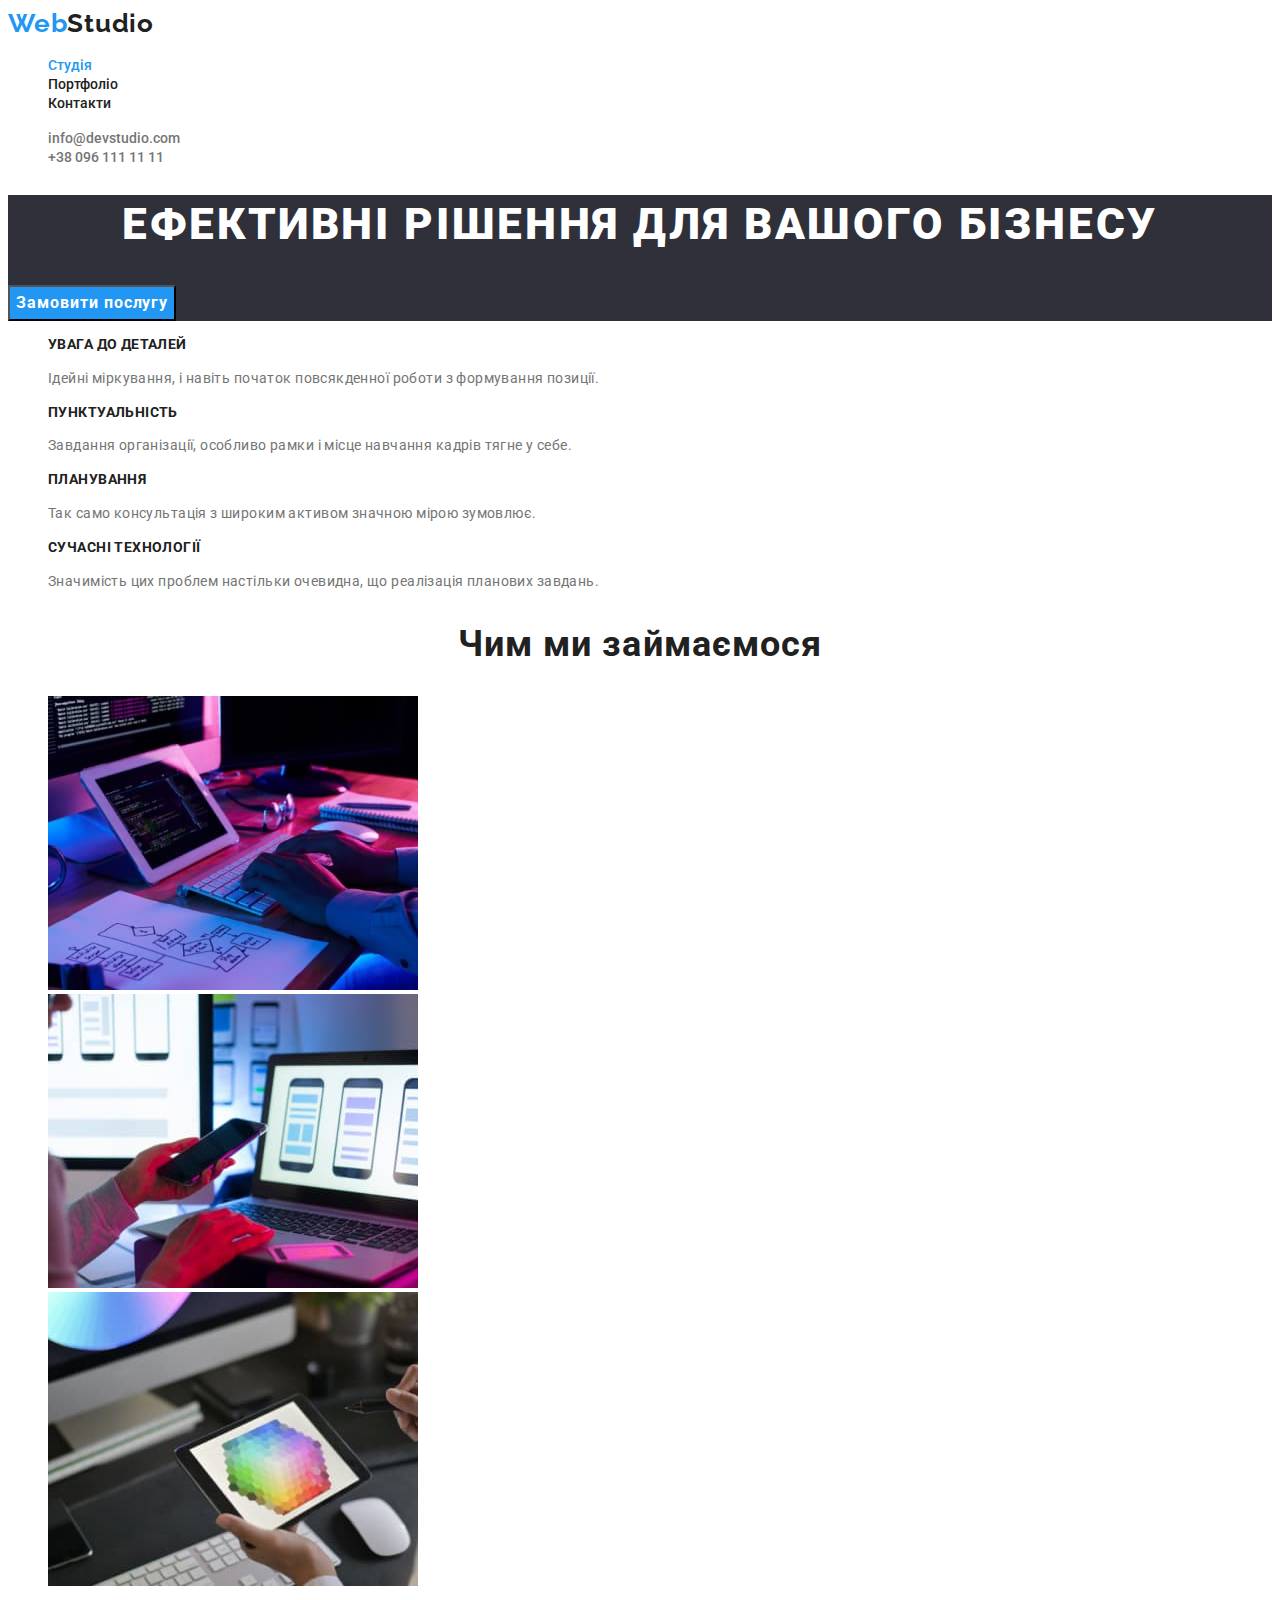
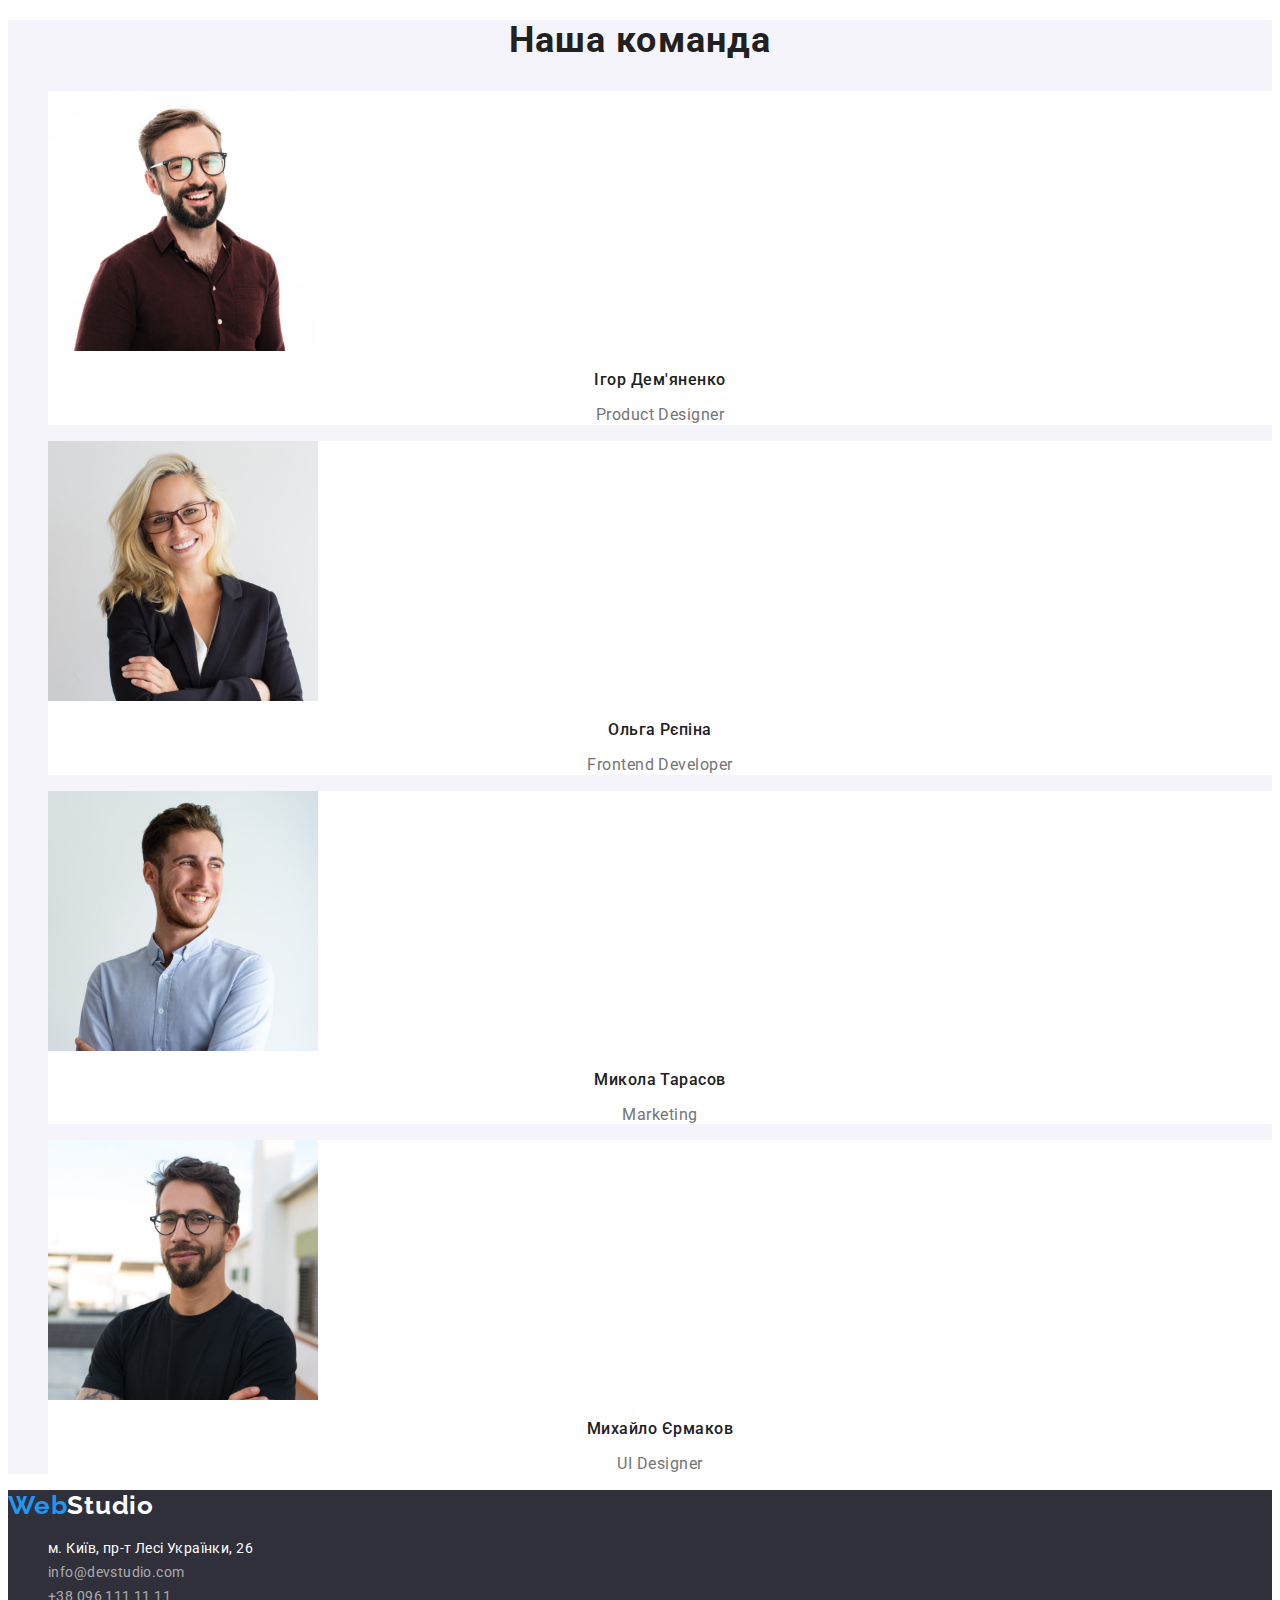
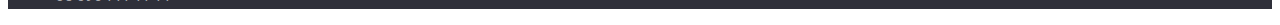
==== index.html @ 6902799e "add goit-markup-hw-03" ====
<!DOCTYPE html>
<html lang="uk">
<head>
    <meta charset="UTF-8">
    <meta http-equiv="X-UA-Compatible" content="IE=edge">
    <meta name="viewport" content="width=device-width, initial-scale=1.0">
    <title>Студія</title>
    <link rel="preconnect" href="https://fonts.googleapis.com">
    <link rel="preconnect" href="https://fonts.gstatic.com" crossorigin>
    <link href="https://fonts.googleapis.com/css2?family=Raleway:wght@700&family=Roboto:wght@400;500;700;900&display=swap" rel="stylesheet">
    <link rel="stylesheet" href="./css/styles.css">
</head>
<body>
    <header class="header">
        <nav class="header-navigation">
            <a class="header-logo" href="./index.html"><span class="part-logo">Web</span>Studio</a>
            <ul class="nav-list">
                <li class="nav-item"><a href="./index.html" class="nav-link current">Студія</a></li>
                <li class="nav-item"><a href="./portfolio.html" class="nav-link">Портфоліо</a></li>
                <li class="nav-item"><a href="#" class="nav-link">Контакти</a></li>
            </ul>
        </nav>
<!--contacts header-->
        <ul class="header-list">
            <li class="header-item"><a class="header-link" href="mailto:info@devstudio.com">info@devstudio.com</a></li>
            <li class="header-item"><a class="header-link" href="tel:+380961111111">+38 096 111 11 11</a></li>
        </ul>
    </header>
    <main>
<!--caption-->
        <section class="hero">
            <h1 class="hero-title">Ефективні рішення для вашого бізнесу</h1>
            <button type="button" class="hero-btn">Замовити послугу</button>
        </section>
<!--our features-->
        <section class="features">
            <h2 class="visually-hidden">Наші особливості</h2>
            <ul class="features-list">
                <li class="features-item">
                    <h3 class="features-subtitle">Увага до деталей</h3> 
                    <p class="features-text">Ідейні міркування, і навіть початок повсякденної роботи з формування позиції.</p>
                </li>
                <li class="features-item">
                    <h3 class="features-subtitle">Пунктуальність</h3> 
                    <p class="features-text">Завдання організації, особливо рамки і місце навчання кадрів тягне у себе.</p>
                </li>
                <li class="features-item">
                    <h3 class="features-subtitle">Планування</h3>
                    <p class="features-text">Так само консультація з широким активом значною мірою зумовлює.</p>
                </li>
                <li class="features-item">
                    <h3 class="features-subtitle">Сучасні технології</h3>
                    <p class="features-text">Значимість цих проблем настільки очевидна, що реалізація планових завдань.</p>
                </li>
            </ul>
        </section>
<!--our activities-->
        <section class="activities">
            <h2 class="activities-title">Чим ми займаємося</h2>
            <ul class="activities-list">
                <li class="activities-item"><img src="./image/programer.jpg" alt="Програміст набирає код" width="370"></li>
                <li class="activities-item"><img src="./image/designer.jpg" alt="Дизайнер працює за ноутбуком" width="370"></li>
                <li class="activities-item"><img src="./image/artist.jpg" alt="Креативний художник обирає колір" width="370"></li>
            </ul>
        </section>
<!--our team-->
        <section class="team">
            <h2 class="team-title">Наша команда</h2>
            <ul class="team-list">
                <li class="team-item">
                    <img src="./image/igor.jpg" alt="Чоловік у сорочці та окулярах" width="270">
                    <h3 class="team-name">Ігор Дем'яненко</h3>
                    <p class="team-position">Product Designer</p>
                </li>
                <li class="team-item">
                    <img src="./image/olga.jpg" alt="Жінка в окулярах" width="270">
                    <h3 class="team-name">Ольга Рєпіна</h3>
                    <p class="team-position">Frontend Developer</p>
                </li>
                <li class="team-item">
                    <img src="./image/nick.jpg" alt="Чоловік у світлій сорочці" width="270">
                    <h3 class="team-name">Микола Тарасов</h3>
                    <p class="team-position">Marketing</p>
                </li>
                <li class="team-item">
                    <img src="./image/michael.jpg" alt="Чоловік у футболці та окулярах" width="270">
                    <h3 class="team-name">Михайло Єрмаков</h3>
                    <p class="team-position">UI Designer</p>
                </li>
            </ul>
        </section>
    </main>
<!--contacts footer-->
    <footer class="footer">
        <a class="footer-logo" href="./index.html"><span class="footer-part-logo">Web</span>Studio</a>
        <address class="footer-address">
            <ul class="footer-list">
                <li class="footer-item"><a class="address-name" href="https://goo.gl/maps/CPtrU1FHBa2aNyZL9" 
                    target="_blank" rel="noopener noreferrer nofollow">м. Київ, пр-т Лесі Українки, 26</a></li>
                <li class="footer-item"><a class="footer-link" href="mailto:info@devstudio.com">info@devstudio.com</a></li>
                <li class="footer-item"><a class="footer-link" href="tel:+380961111111">+38 096 111 11 11</a></li>
            </ul>
        </address>
    </footer>
</body>
</html>
---- css/styles.css ----
:root {
    --primary-text-color: #212121;
    --secondary-text-color: #757575;
    --transparent-text-color: rgba(255, 255, 255, 0.6);

    --white-color: #FFFFFF;
    --blue-color: #2196F3;

    --secondary-background-color:  #2F303A;
    --section-background-color: #F5F4FA;
    --accent-btn-background-color: #188CE8;
}




/*------------BODY------------*/
body {
    font-family: "Roboto", sans-serif;
    color: var(--primary-text-color);
    background-color: var(--white-color);


}

/*---------------------СТУДІЯ-------------------*/

/*------------HEADER------------*/
.nav-list .nav-link.current {
    color: var(--blue-color);
    }

.header-logo {
    font-family: "Raleway", sans-serif;
    font-weight: 700;
    font-size: 26px;
    line-height: 1.19; 
    text-decoration: none;
    letter-spacing: 0.03em;
    color: var(--primary-text-color);
}

.part-logo {
    color: var(--blue-color);
}

.nav-link:hover,
.nav-link:focus {
    color: var(--blue-color);
}

.nav-list {
    list-style-type: none;
}

.nav-link {
    text-decoration: none;
    font-weight: 500;
    font-size: 14px;
    line-height: 1.14;
    color:    var(--primary-text-color);
}

.header-item {
    list-style-type: none;
}

.header-link {
    text-decoration: none;
    font-weight: 500;
    font-size: 14px;
    line-height: 1.14;   
    color: var(--secondary-text-color);
}

.header-link:hover,
.header-link:focus {
    color: var(--blue-color);
}

/*------------HERO------------*/
.hero {
    background-color: var(--secondary-background-color);
}

.hero-title {
    font-weight: 900;
    font-size: 44px;
    line-height: 1.36;
    text-align: center;
    letter-spacing: 0.06em;
    text-transform: uppercase;
    color: var(--white-color);
}

.hero-btn:hover,
.hero-btn:focus {
    background-color: var(--accent-btn-background-color);
    cursor: pointer;
}

.hero-btn {
    font-family: inherit;
    font-weight: 700;
    font-size: 16px;
    line-height: 1.87;
    letter-spacing: 0.06em;
    color: var(--white-color);
    background-color: var(--blue-color);
}

/*------------------ПРИХОВАНИЙ ЗАГОЛОВОК------------*/
.visually-hidden {
    position: absolute;
    white-space: nowrap;
    width: 1px;
    height: 1px;
    overflow: hidden;
    border: 0;
    padding: 0;
    clip: rect(0 0 0 0);
    clip-path: inset(50%);
    margin: -1px;
}

/*------------OUR FEATURES------------*/
.features-item {
    list-style-type: none;
}

.features-subtitle {
    font-size: 14px;
    line-height: 1.14;
    letter-spacing: 0.03em;
    text-transform: uppercase;
}

.features-text {
    font-size: 14px;
    line-height: 1.71;
    letter-spacing: 0.03em;
    color: var(--secondary-text-color);
}

/*------------OUR ACTIVITIES-----------*/
.activities-title {   
    font-size: 36px;
    line-height: 1.16;
    text-align: center;
    letter-spacing: 0.03em;
}

.activities-item {
    list-style-type: none; 
}

/*------------OUR TEAM-----------*/
.team {
    background-color: var(--section-background-color);;
}

.team-title {
    font-size: 36px;
    line-height: 1.16;
    text-align: center;
    letter-spacing: 0.03em;
}

.team-item {
    list-style-type: none;
    background-color: var(--white-color);
}

.team-name {
    font-weight: 500;
    font-size: 16px;
    line-height: 1.18;
    text-align: center;
    letter-spacing: 0.03em;
}

.team-position {
    font-size: 16px;
    line-height: 1.18;
    color: var(--secondary-text-color);
    text-align: center;
    letter-spacing: 0.03em;
}

/*------------FOOTER-----------*/
.footer {
    background-color: var(--secondary-background-color);
}

.footer-logo {
    font-family: "Raleway", sans-serif;
    font-weight: 700;
    font-size: 26px;
    line-height: 1.19; 
    text-decoration: none;
    letter-spacing: 0.03em;
    color: var(--white-color);
}

.footer-part-logo {
    color: var(--blue-color);
}

.address-name:hover,                                         
.address-name:focus {
    color: var(--blue-color);
}

.address-name {
    text-decoration: none;
    font-style: normal;
    font-size: 14px;
    line-height: 1.71;
    letter-spacing: 0.03em;
    color: var(--white-color);
}

.footer-list {
    list-style-type: none;
    
}

.footer-link {
    text-decoration: none;
    font-style: normal;
    font-size: 14px;
    line-height: 1.71;
    letter-spacing: 0.03em;
    color: var(--transparent-text-color);
}

.footer-link:hover,
.footer-link:focus {
    color: var(--blue-color);
}

/*---------------------ПОРТФОЛІО-------------------*/

/*----------main-------------*/
.list-btn {
    list-style-type: none;
}

.btn-filter:hover,
.btn-filter:focus {
    background-color: var(--blue-color);
    color: var(--white-color);
    cursor: pointer;
}

.list-btn .btn-filter.current {
    background-color: var(--blue-color);
}

.btn-filter {
    font-family: inherit;
    font-weight: 500;
    font-size: 16px;
    line-height: 1.62;
    text-align: center;
    letter-spacing: 0.03em;
    background-color: var(--section-background-color);
}

.list-projects {
    list-style-type: none;
}

.link-projects {
    text-decoration: none;
}

.subtitle-projects {
    font-size: 18px;
    line-height: 2;
    letter-spacing: 0.06em;
    color: var(--primary-text-color);
}

.text-projects {
    font-size: 16px;
    line-height: 1.88;
    letter-spacing: 0.03em;
    color: var(--secondary-text-color);
}
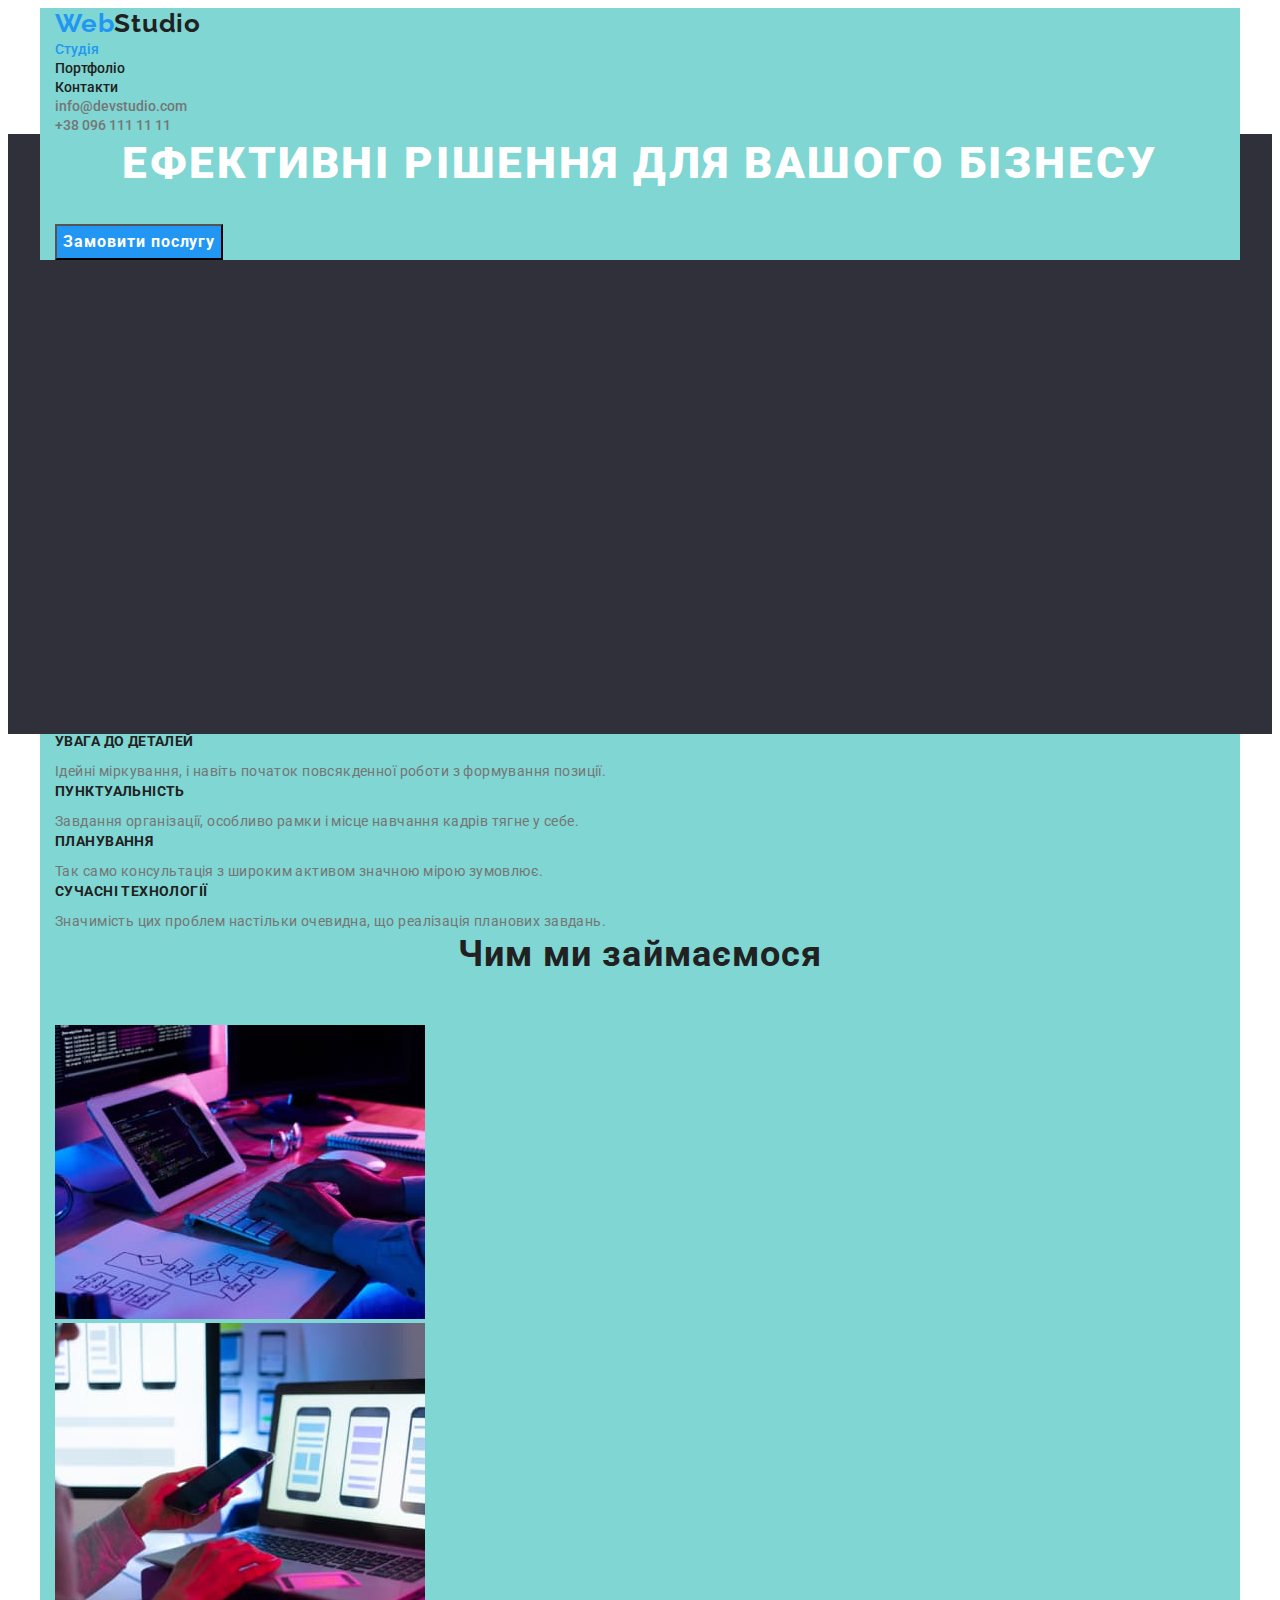
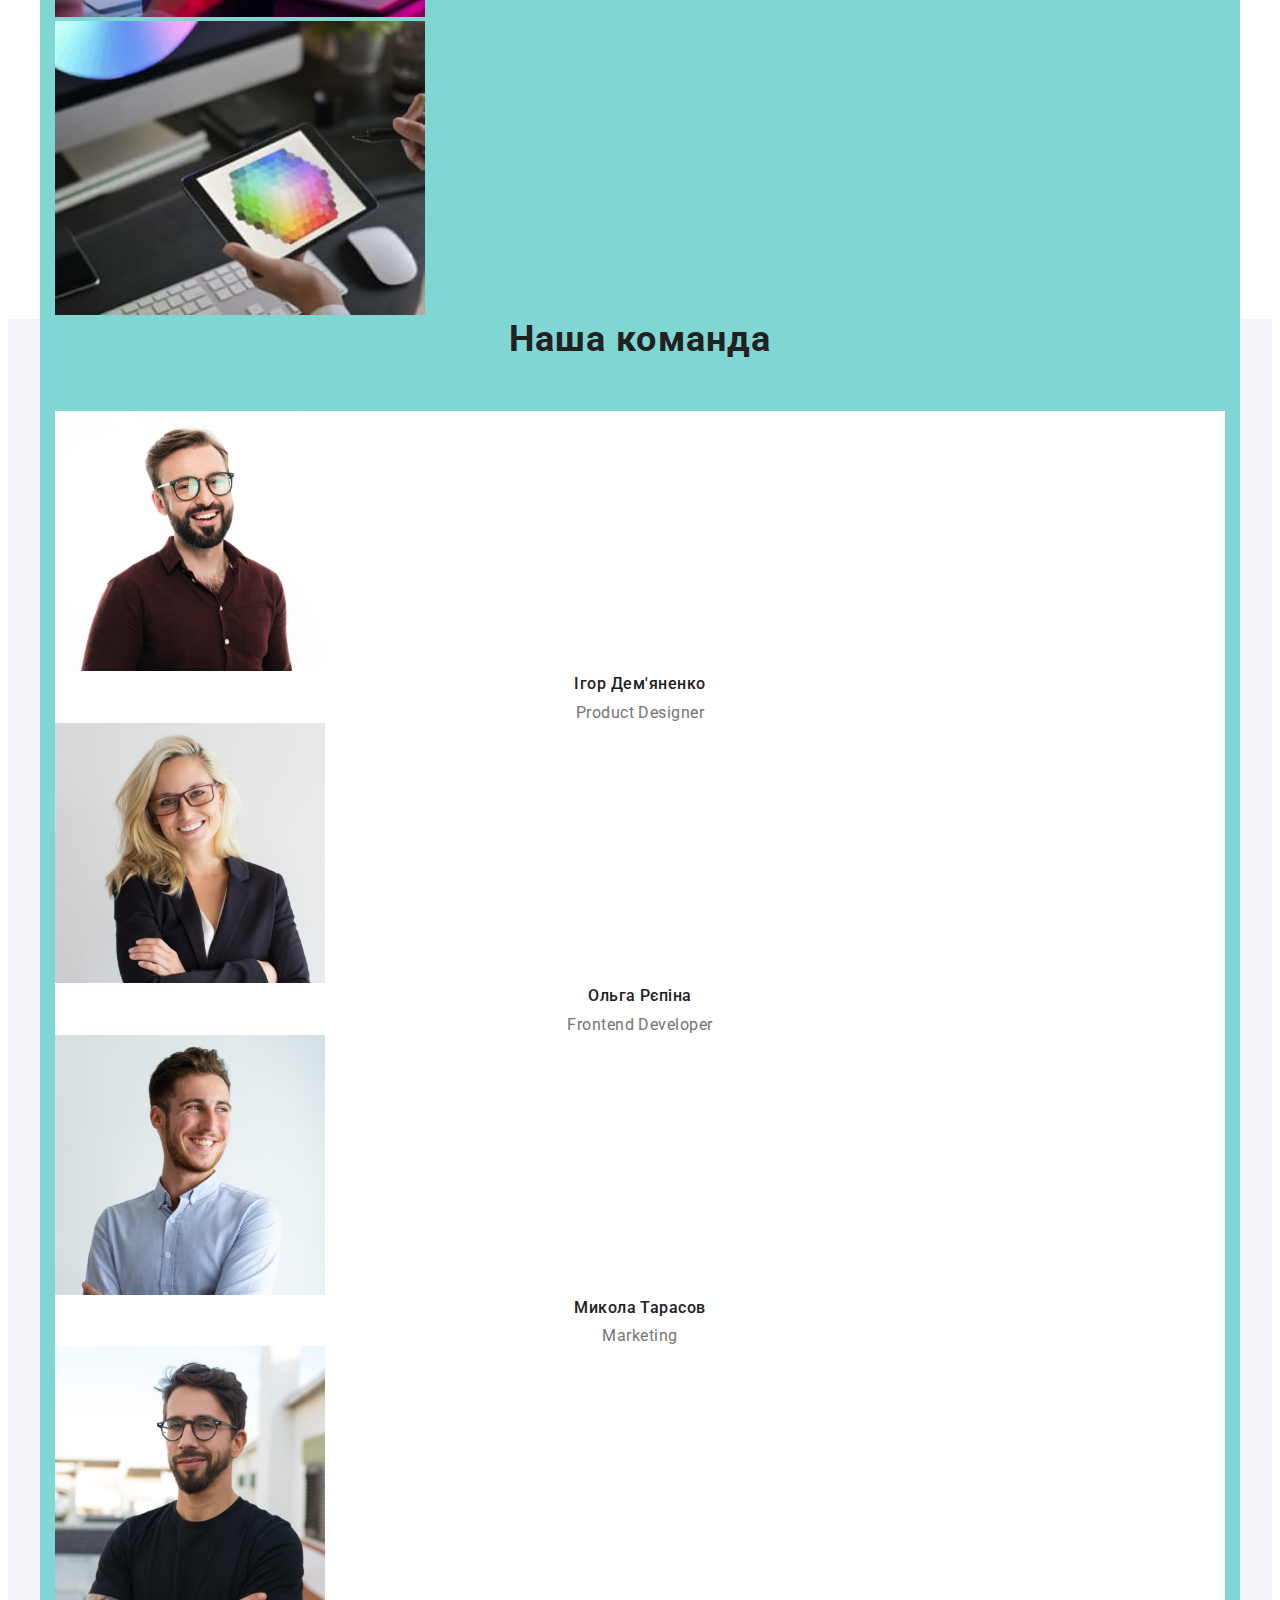
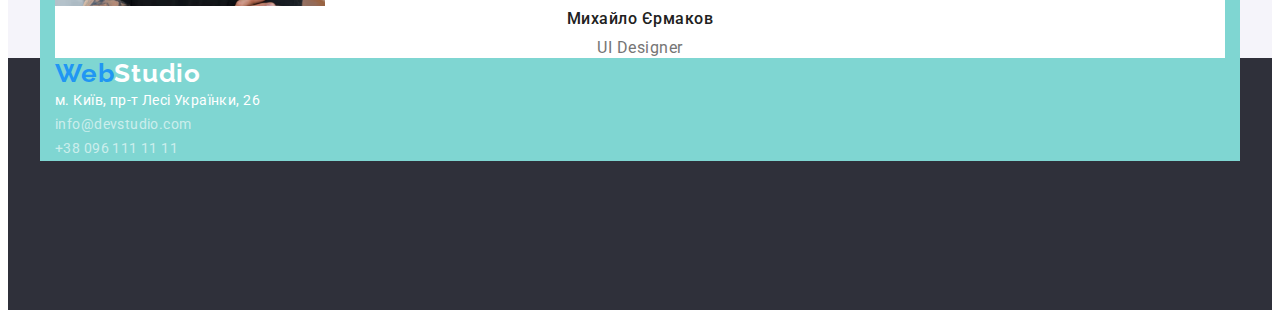
==== commit 197517c1: "add margin" ====
--- a/index.html
+++ b/index.html
@@ -1,106 +1,200 @@
 <!DOCTYPE html>
 <html lang="uk">
-<head>
-    <meta charset="UTF-8">
-    <meta http-equiv="X-UA-Compatible" content="IE=edge">
-    <meta name="viewport" content="width=device-width, initial-scale=1.0">
+  <head>
+    <meta charset="UTF-8" />
+    <meta http-equiv="X-UA-Compatible" content="IE=edge" />
+    <meta name="viewport" content="width=device-width, initial-scale=1.0" />
     <title>Студія</title>
-    <link rel="preconnect" href="https://fonts.googleapis.com">
-    <link rel="preconnect" href="https://fonts.gstatic.com" crossorigin>
-    <link href="https://fonts.googleapis.com/css2?family=Raleway:wght@700&family=Roboto:wght@400;500;700;900&display=swap" rel="stylesheet">
-    <link rel="stylesheet" href="./css/styles.css">
-</head>
-<body>
+    <link rel="preconnect" href="https://fonts.googleapis.com" />
+    <link rel="preconnect" href="https://fonts.gstatic.com" crossorigin />
+    <link
+      href="https://fonts.googleapis.com/css2?family=Raleway:wght@700&family=Roboto:wght@400;500;700;900&display=swap"
+      rel="stylesheet"
+    />
+    <link
+      rel="stylesheet"
+      href="https://cdnjs.cloudflare.com/ajax/libs/modern-normalize/1.1.0/modern-normalize.min.css"
+      integrity="sha512-wpPYUAdjBVSE4KJnH1VR1HeZfpl1ub8YT/NKx4PuQ5NmX2tKuGu6U/JRp5y+Y8XG2tV+wKQpNHVUX03MfMFn9Q=="
+      crossorigin="anonymous"
+      referrerpolicy="no-referrer"
+    />
+    <link rel="stylesheet" href="./css/styles.css" />
+  </head>
+  <body>
     <header class="header">
+      <div class="container">
         <nav class="header-navigation">
-            <a class="header-logo" href="./index.html"><span class="part-logo">Web</span>Studio</a>
-            <ul class="nav-list">
-                <li class="nav-item"><a href="./index.html" class="nav-link current">Студія</a></li>
-                <li class="nav-item"><a href="./portfolio.html" class="nav-link">Портфоліо</a></li>
-                <li class="nav-item"><a href="#" class="nav-link">Контакти</a></li>
-            </ul>
+          <a class="header-logo" href="./index.html"
+            ><span class="part-logo">Web</span>Studio</a
+          >
+          <ul class="nav-list list">
+            <li class="nav-item">
+              <a href="./index.html" class="nav-link current">Студія</a>
+            </li>
+            <li class="nav-item">
+              <a href="./portfolio.html" class="nav-link">Портфоліо</a>
+            </li>
+            <li class="nav-item"><a href="#" class="nav-link">Контакти</a></li>
+          </ul>
         </nav>
-<!--contacts header-->
-        <ul class="header-list">
-            <li class="header-item"><a class="header-link" href="mailto:info@devstudio.com">info@devstudio.com</a></li>
-            <li class="header-item"><a class="header-link" href="tel:+380961111111">+38 096 111 11 11</a></li>
+        <!--contacts header-->
+        <ul class="header-list list">
+          <li class="header-item">
+            <a class="header-link" href="mailto:info@devstudio.com"
+              >info@devstudio.com</a
+            >
+          </li>
+          <li class="header-item">
+            <a class="header-link" href="tel:+380961111111"
+              >+38 096 111 11 11</a
+            >
+          </li>
         </ul>
+      </div>
     </header>
     <main>
-<!--caption-->
-        <section class="hero">
-            <h1 class="hero-title">Ефективні рішення для вашого бізнесу</h1>
-            <button type="button" class="hero-btn">Замовити послугу</button>
-        </section>
-<!--our features-->
-        <section class="features">
-            <h2 class="visually-hidden">Наші особливості</h2>
-            <ul class="features-list">
-                <li class="features-item">
-                    <h3 class="features-subtitle">Увага до деталей</h3> 
-                    <p class="features-text">Ідейні міркування, і навіть початок повсякденної роботи з формування позиції.</p>
-                </li>
-                <li class="features-item">
-                    <h3 class="features-subtitle">Пунктуальність</h3> 
-                    <p class="features-text">Завдання організації, особливо рамки і місце навчання кадрів тягне у себе.</p>
-                </li>
-                <li class="features-item">
-                    <h3 class="features-subtitle">Планування</h3>
-                    <p class="features-text">Так само консультація з широким активом значною мірою зумовлює.</p>
-                </li>
-                <li class="features-item">
-                    <h3 class="features-subtitle">Сучасні технології</h3>
-                    <p class="features-text">Значимість цих проблем настільки очевидна, що реалізація планових завдань.</p>
-                </li>
-            </ul>
-        </section>
-<!--our activities-->
-        <section class="activities">
-            <h2 class="activities-title">Чим ми займаємося</h2>
-            <ul class="activities-list">
-                <li class="activities-item"><img src="./image/programer.jpg" alt="Програміст набирає код" width="370"></li>
-                <li class="activities-item"><img src="./image/designer.jpg" alt="Дизайнер працює за ноутбуком" width="370"></li>
-                <li class="activities-item"><img src="./image/artist.jpg" alt="Креативний художник обирає колір" width="370"></li>
-            </ul>
-        </section>
-<!--our team-->
-        <section class="team">
-            <h2 class="team-title">Наша команда</h2>
-            <ul class="team-list">
-                <li class="team-item">
-                    <img src="./image/igor.jpg" alt="Чоловік у сорочці та окулярах" width="270">
-                    <h3 class="team-name">Ігор Дем'яненко</h3>
-                    <p class="team-position">Product Designer</p>
-                </li>
-                <li class="team-item">
-                    <img src="./image/olga.jpg" alt="Жінка в окулярах" width="270">
-                    <h3 class="team-name">Ольга Рєпіна</h3>
-                    <p class="team-position">Frontend Developer</p>
-                </li>
-                <li class="team-item">
-                    <img src="./image/nick.jpg" alt="Чоловік у світлій сорочці" width="270">
-                    <h3 class="team-name">Микола Тарасов</h3>
-                    <p class="team-position">Marketing</p>
-                </li>
-                <li class="team-item">
-                    <img src="./image/michael.jpg" alt="Чоловік у футболці та окулярах" width="270">
-                    <h3 class="team-name">Михайло Єрмаков</h3>
-                    <p class="team-position">UI Designer</p>
-                </li>
-            </ul>
-        </section>
+      <!--caption-->
+      <section class="hero">
+        <div class="container">
+          <h1 class="hero-title title">Ефективні рішення для вашого бізнесу</h1>
+          <button type="button" class="hero-btn">Замовити послугу</button>
+        </div>
+      </section>
+      <!--our features-->
+      <section class="features">
+        <div class="container">
+          <h2 class="visually-hidden title">Наші особливості</h2>
+          <ul class="features-list list">
+            <li class="features-item">
+              <h3 class="features-subtitle title">Увага до деталей</h3>
+              <p class="features-text text">
+                Ідейні міркування, і навіть початок повсякденної роботи з
+                формування позиції.
+              </p>
+            </li>
+            <li class="features-item">
+              <h3 class="features-subtitle title">Пунктуальність</h3>
+              <p class="features-text text">
+                Завдання організації, особливо рамки і місце навчання кадрів
+                тягне у себе.
+              </p>
+            </li>
+            <li class="features-item">
+              <h3 class="features-subtitle title">Планування</h3>
+              <p class="features-text text">
+                Так само консультація з широким активом значною мірою зумовлює.
+              </p>
+            </li>
+            <li class="features-item">
+              <h3 class="features-subtitle title">Сучасні технології</h3>
+              <p class="features-text text">
+                Значимість цих проблем настільки очевидна, що реалізація
+                планових завдань.
+              </p>
+            </li>
+          </ul>
+        </div>
+      </section>
+      <!--our activities-->
+      <section class="activities">
+        <div class="container">
+          <h2 class="activities-title title">Чим ми займаємося</h2>
+          <ul class="activities-list list">
+            <li class="activities-item">
+              <img
+                src="./image/programer.jpg"
+                alt="Програміст набирає код"
+                width="370"
+              />
+            </li>
+            <li class="activities-item">
+              <img
+                src="./image/designer.jpg"
+                alt="Дизайнер працює за ноутбуком"
+                width="370"
+              />
+            </li>
+            <li class="activities-item">
+              <img
+                src="./image/artist.jpg"
+                alt="Креативний художник обирає колір"
+                width="370"
+              />
+            </li>
+          </ul>
+        </div>
+      </section>
+      <!--our team-->
+      <section class="team">
+        <div class="container">
+          <h2 class="team-title title">Наша команда</h2>
+          <ul class="team-list list">
+            <li class="team-item">
+              <img
+                src="./image/igor.jpg"
+                alt="Чоловік у сорочці та окулярах"
+                width="270"
+              />
+              <h3 class="team-name title">Ігор Дем'яненко</h3>
+              <p class="team-position text">Product Designer</p>
+            </li>
+            <li class="team-item">
+              <img src="./image/olga.jpg" alt="Жінка в окулярах" width="270" />
+              <h3 class="team-name title">Ольга Рєпіна</h3>
+              <p class="team-position text">Frontend Developer</p>
+            </li>
+            <li class="team-item">
+              <img
+                src="./image/nick.jpg"
+                alt="Чоловік у світлій сорочці"
+                width="270"
+              />
+              <h3 class="team-name title">Микола Тарасов</h3>
+              <p class="team-position text">Marketing</p>
+            </li>
+            <li class="team-item">
+              <img
+                src="./image/michael.jpg"
+                alt="Чоловік у футболці та окулярах"
+                width="270"
+              />
+              <h3 class="team-name title">Михайло Єрмаков</h3>
+              <p class="team-position text">UI Designer</p>
+            </li>
+          </ul>
+        </div>
+      </section>
     </main>
-<!--contacts footer-->
+    <!--contacts footer-->
     <footer class="footer">
-        <a class="footer-logo" href="./index.html"><span class="footer-part-logo">Web</span>Studio</a>
+      <div class="container">
+        <a class="footer-logo" href="./index.html"
+          ><span class="footer-part-logo">Web</span>Studio</a
+        >
         <address class="footer-address">
-            <ul class="footer-list">
-                <li class="footer-item"><a class="address-name" href="https://goo.gl/maps/CPtrU1FHBa2aNyZL9" 
-                    target="_blank" rel="noopener noreferrer nofollow">м. Київ, пр-т Лесі Українки, 26</a></li>
-                <li class="footer-item"><a class="footer-link" href="mailto:info@devstudio.com">info@devstudio.com</a></li>
-                <li class="footer-item"><a class="footer-link" href="tel:+380961111111">+38 096 111 11 11</a></li>
-            </ul>
+          <ul class="footer-list list">
+            <li class="footer-item">
+              <a
+                class="address-name"
+                href="https://goo.gl/maps/CPtrU1FHBa2aNyZL9"
+                target="_blank"
+                rel="noopener noreferrer nofollow"
+                >м. Київ, пр-т Лесі Українки, 26</a
+              >
+            </li>
+            <li class="footer-item">
+              <a class="footer-link" href="mailto:info@devstudio.com"
+                >info@devstudio.com</a
+              >
+            </li>
+            <li class="footer-item">
+              <a class="footer-link" href="tel:+380961111111"
+                >+38 096 111 11 11</a
+              >
+            </li>
+          </ul>
         </address>
+      </div>
     </footer>
-</body>
-</html>+  </body>
+</html>
--- a/css/styles.css
+++ b/css/styles.css
@@ -1,291 +1,350 @@
+html {
+  box-sizing: border-box;
+}
+
+*,
+*::before,
+*::after {
+  box-sizing: inherit;
+}
 
 :root {
-    --primary-text-color: #212121;
-    --secondary-text-color: #757575;
-    --transparent-text-color: rgba(255, 255, 255, 0.6);
-
-    --white-color: #FFFFFF;
-    --blue-color: #2196F3;
-
-    --secondary-background-color:  #2F303A;
-    --section-background-color: #F5F4FA;
-    --accent-btn-background-color: #188CE8;
-}
-
-
-
+  --primary-text-color: #212121;
+  --secondary-text-color: #757575;
+  --transparent-text-color: rgba(255, 255, 255, 0.6);
+
+  --white-color: #ffffff;
+  --blue-color: #2196f3;
+
+  --secondary-background-color: #2f303a;
+  --section-background-color: #f5f4fa;
+  --accent-btn-background-color: #188ce8;
+}
 
 /*------------BODY------------*/
 body {
-    font-family: "Roboto", sans-serif;
-    color: var(--primary-text-color);
-    background-color: var(--white-color);
-
-
-}
-
-/*---------------------СТУДІЯ-------------------*/
+  font-family: "Roboto", sans-serif;
+  color: var(--primary-text-color);
+  background-color: var(--white-color);
+}
+
+/*h1,
+h2,
+h3,
+h4,
+h5,
+h6,
+p,
+ul {
+  margin-top: 0;
+  margin-bottom: 0;
+  padding: 0;
+}*/
 
 /*------------HEADER------------*/
+.container {
+  width: 1200px;
+  margin-left: auto;
+  margin-right: auto;
+  padding-left: 15px;
+  padding-right: 15px;
+  background-color: rgb(127, 214, 210);
+}
+
 .nav-list .nav-link.current {
-    color: var(--blue-color);
-    }
+  color: var(--blue-color);
+}
+
+.list {
+  margin-top: 0;
+  margin-bottom: 0;
+  padding-left: 0;
+
+  list-style-type: none;
+}
+
+.title {
+  margin-top: 0;
+  margin-bottom: 0;
+}
+
+.text {
+  margin-top: 0;
+  margin-bottom: 0;
+}
 
 .header-logo {
-    font-family: "Raleway", sans-serif;
-    font-weight: 700;
-    font-size: 26px;
-    line-height: 1.19; 
-    text-decoration: none;
-    letter-spacing: 0.03em;
-    color: var(--primary-text-color);
+  font-family: "Raleway", sans-serif;
+  font-weight: 700;
+  font-size: 26px;
+  line-height: 1.19;
+  text-decoration: none;
+  letter-spacing: 0.03em;
+  color: var(--primary-text-color);
 }
 
 .part-logo {
-    color: var(--blue-color);
+  color: var(--blue-color);
 }
 
 .nav-link:hover,
 .nav-link:focus {
-    color: var(--blue-color);
-}
-
-.nav-list {
-    list-style-type: none;
-}
+  color: var(--blue-color);
+}
+
 
 .nav-link {
-    text-decoration: none;
-    font-weight: 500;
-    font-size: 14px;
-    line-height: 1.14;
-    color:    var(--primary-text-color);
+  text-decoration: none;
+  font-weight: 500;
+  font-size: 14px;
+  line-height: 1.14;
+  color: var(--primary-text-color);
 }
 
 .header-item {
-    list-style-type: none;
+  list-style-type: none;
 }
 
 .header-link {
-    text-decoration: none;
-    font-weight: 500;
-    font-size: 14px;
-    line-height: 1.14;   
-    color: var(--secondary-text-color);
+  text-decoration: none;
+  font-weight: 500;
+  font-size: 14px;
+  line-height: 1.14;
+  color: var(--secondary-text-color);
 }
 
 .header-link:hover,
 .header-link:focus {
-    color: var(--blue-color);
-}
+  color: var(--blue-color);
+}
+
+/*------------FOOTER-----------*/
+.footer {
+  background-color: var(--secondary-background-color);
+  /*width: 1600px;*/
+  height: 252px;
+}
+
+.footer-logo {
+  margin-bottom: 20px;
+
+  font-family: "Raleway", sans-serif;
+  font-weight: 700;
+  font-size: 26px;
+  line-height: 1.19;
+  text-decoration: none;
+  letter-spacing: 0.03em;
+  color: var(--white-color);
+}
+
+.footer-part-logo {
+  color: var(--blue-color);
+}
+
+.address-name:hover,
+.address-name:focus {
+  color: var(--blue-color);
+}
+
+.address-name {
+  text-decoration: none;
+  font-style: normal;
+  font-size: 14px;
+  line-height: 1.71;
+  letter-spacing: 0.03em;
+  color: var(--white-color);
+}
+
+.footer-item {
+  text-decoration: none;
+}
+
+.footer-link {
+  text-decoration: none;
+  font-style: normal;
+  font-size: 14px;
+  line-height: 1.71;
+  letter-spacing: 0.03em;
+  color: var(--transparent-text-color);
+}
+
+.footer-link:hover,
+.footer-link:focus {
+  color: var(--blue-color);
+}
+
+/*------------------------------------СТУДІЯ-----------------------------------*/
 
 /*------------HERO------------*/
 .hero {
-    background-color: var(--secondary-background-color);
+  background-color: var(--secondary-background-color);
+  /*width: 1600px;*/
+  height: 600px;
 }
 
 .hero-title {
-    font-weight: 900;
-    font-size: 44px;
-    line-height: 1.36;
-    text-align: center;
-    letter-spacing: 0.06em;
-    text-transform: uppercase;
-    color: var(--white-color);
+  margin-bottom: 30px;
+
+  font-weight: 900;
+  font-size: 44px;
+  line-height: 1.36;
+  text-align: center;
+  letter-spacing: 0.06em;
+  text-transform: uppercase;
+  color: var(--white-color);
 }
 
 .hero-btn:hover,
 .hero-btn:focus {
-    background-color: var(--accent-btn-background-color);
-    cursor: pointer;
+  background-color: var(--accent-btn-background-color);
+  cursor: pointer;
 }
 
 .hero-btn {
-    font-family: inherit;
-    font-weight: 700;
-    font-size: 16px;
-    line-height: 1.87;
-    letter-spacing: 0.06em;
-    color: var(--white-color);
-    background-color: var(--blue-color);
+  font-family: inherit;
+  font-weight: 700;
+  font-size: 16px;
+  line-height: 1.87;
+  letter-spacing: 0.06em;
+  color: var(--white-color);
+  background-color: var(--blue-color);
 }
 
 /*------------------ПРИХОВАНИЙ ЗАГОЛОВОК------------*/
 .visually-hidden {
-    position: absolute;
-    white-space: nowrap;
-    width: 1px;
-    height: 1px;
-    overflow: hidden;
-    border: 0;
-    padding: 0;
-    clip: rect(0 0 0 0);
-    clip-path: inset(50%);
-    margin: -1px;
+  position: absolute;
+  white-space: nowrap;
+  width: 1px;
+  height: 1px;
+  overflow: hidden;
+  border: 0;
+  padding: 0;
+  clip: rect(0 0 0 0);
+  clip-path: inset(50%);
+  margin: -1px;
 }
 
 /*------------OUR FEATURES------------*/
 .features-item {
-    list-style-type: none;
-}
+  list-style-type: none;
+}
+
 
 .features-subtitle {
-    font-size: 14px;
-    line-height: 1.14;
-    letter-spacing: 0.03em;
-    text-transform: uppercase;
+  margin-bottom: 10px;
+
+  font-size: 14px;
+  line-height: 1.14;
+  letter-spacing: 0.03em;
+  text-transform: uppercase;
 }
 
 .features-text {
-    font-size: 14px;
-    line-height: 1.71;
-    letter-spacing: 0.03em;
-    color: var(--secondary-text-color);
+  font-size: 14px;
+  line-height: 1.71;
+  letter-spacing: 0.03em;
+  color: var(--secondary-text-color);
 }
 
 /*------------OUR ACTIVITIES-----------*/
-.activities-title {   
-    font-size: 36px;
-    line-height: 1.16;
-    text-align: center;
-    letter-spacing: 0.03em;
+.activities-title {
+  margin-bottom: 50px;
+
+  font-size: 36px;
+  line-height: 1.16;
+  text-align: center;
+  letter-spacing: 0.03em;
 }
 
 .activities-item {
-    list-style-type: none; 
+  list-style-type: none;
 }
 
 /*------------OUR TEAM-----------*/
 .team {
-    background-color: var(--section-background-color);;
+  background-color: var(--section-background-color);
+  /*width: 1600px;
+  height: 648px;*/
 }
 
 .team-title {
-    font-size: 36px;
-    line-height: 1.16;
-    text-align: center;
-    letter-spacing: 0.03em;
+  margin-bottom: 50px;
+
+  font-size: 36px;
+  line-height: 1.16;
+  text-align: center;
+  letter-spacing: 0.03em;
 }
 
 .team-item {
-    list-style-type: none;
-    background-color: var(--white-color);
+  list-style-type: none;
+  background-color: var(--white-color);
 }
 
 .team-name {
-    font-weight: 500;
-    font-size: 16px;
-    line-height: 1.18;
-    text-align: center;
-    letter-spacing: 0.03em;
+  margin-bottom: 10px;
+  font-weight: 500;
+  font-size: 16px;
+  line-height: 1.18;
+  text-align: center;
+  letter-spacing: 0.03em;
 }
 
 .team-position {
-    font-size: 16px;
-    line-height: 1.18;
-    color: var(--secondary-text-color);
-    text-align: center;
-    letter-spacing: 0.03em;
-}
-
-/*------------FOOTER-----------*/
-.footer {
-    background-color: var(--secondary-background-color);
-}
-
-.footer-logo {
-    font-family: "Raleway", sans-serif;
-    font-weight: 700;
-    font-size: 26px;
-    line-height: 1.19; 
-    text-decoration: none;
-    letter-spacing: 0.03em;
-    color: var(--white-color);
-}
-
-.footer-part-logo {
-    color: var(--blue-color);
-}
-
-.address-name:hover,                                         
-.address-name:focus {
-    color: var(--blue-color);
-}
-
-.address-name {
-    text-decoration: none;
-    font-style: normal;
-    font-size: 14px;
-    line-height: 1.71;
-    letter-spacing: 0.03em;
-    color: var(--white-color);
-}
-
-.footer-list {
-    list-style-type: none;
-    
-}
-
-.footer-link {
-    text-decoration: none;
-    font-style: normal;
-    font-size: 14px;
-    line-height: 1.71;
-    letter-spacing: 0.03em;
-    color: var(--transparent-text-color);
-}
-
-.footer-link:hover,
-.footer-link:focus {
-    color: var(--blue-color);
-}
-
-/*---------------------ПОРТФОЛІО-------------------*/
+  font-size: 16px;
+  line-height: 1.18;
+  color: var(--secondary-text-color);
+  text-align: center;
+  letter-spacing: 0.03em;
+}
+
+/*----------------------------------ПОРТФОЛІО--------------------------------*/
 
 /*----------main-------------*/
 .list-btn {
-    list-style-type: none;
+  list-style-type: none;
 }
 
 .btn-filter:hover,
 .btn-filter:focus {
-    background-color: var(--blue-color);
-    color: var(--white-color);
-    cursor: pointer;
+  background-color: var(--blue-color);
+  color: var(--white-color);
+  cursor: pointer;
 }
 
 .list-btn .btn-filter.current {
-    background-color: var(--blue-color);
+  background-color: var(--blue-color);
 }
 
 .btn-filter {
-    font-family: inherit;
-    font-weight: 500;
-    font-size: 16px;
-    line-height: 1.62;
-    text-align: center;
-    letter-spacing: 0.03em;
-    background-color: var(--section-background-color);
+  font-family: inherit;
+  font-weight: 500;
+  font-size: 16px;
+  line-height: 1.62;
+  text-align: center;
+  letter-spacing: 0.03em;
+  background-color: var(--section-background-color);
 }
 
 .list-projects {
-    list-style-type: none;
+  list-style-type: none;
 }
 
 .link-projects {
-    text-decoration: none;
-}
-
+  text-decoration: none;
+}
+    
 .subtitle-projects {
-    font-size: 18px;
-    line-height: 2;
-    letter-spacing: 0.06em;
-    color: var(--primary-text-color);
+  margin-bottom: 4px;
+  font-size: 18px;
+  line-height: 2;
+  letter-spacing: 0.06em;
+  color: var(--primary-text-color);
 }
 
 .text-projects {
-    font-size: 16px;
-    line-height: 1.88;
-    letter-spacing: 0.03em;
-    color: var(--secondary-text-color);
-}+  font-size: 16px;
+  line-height: 1.88;
+  letter-spacing: 0.03em;
+  color: var(--secondary-text-color);
+}
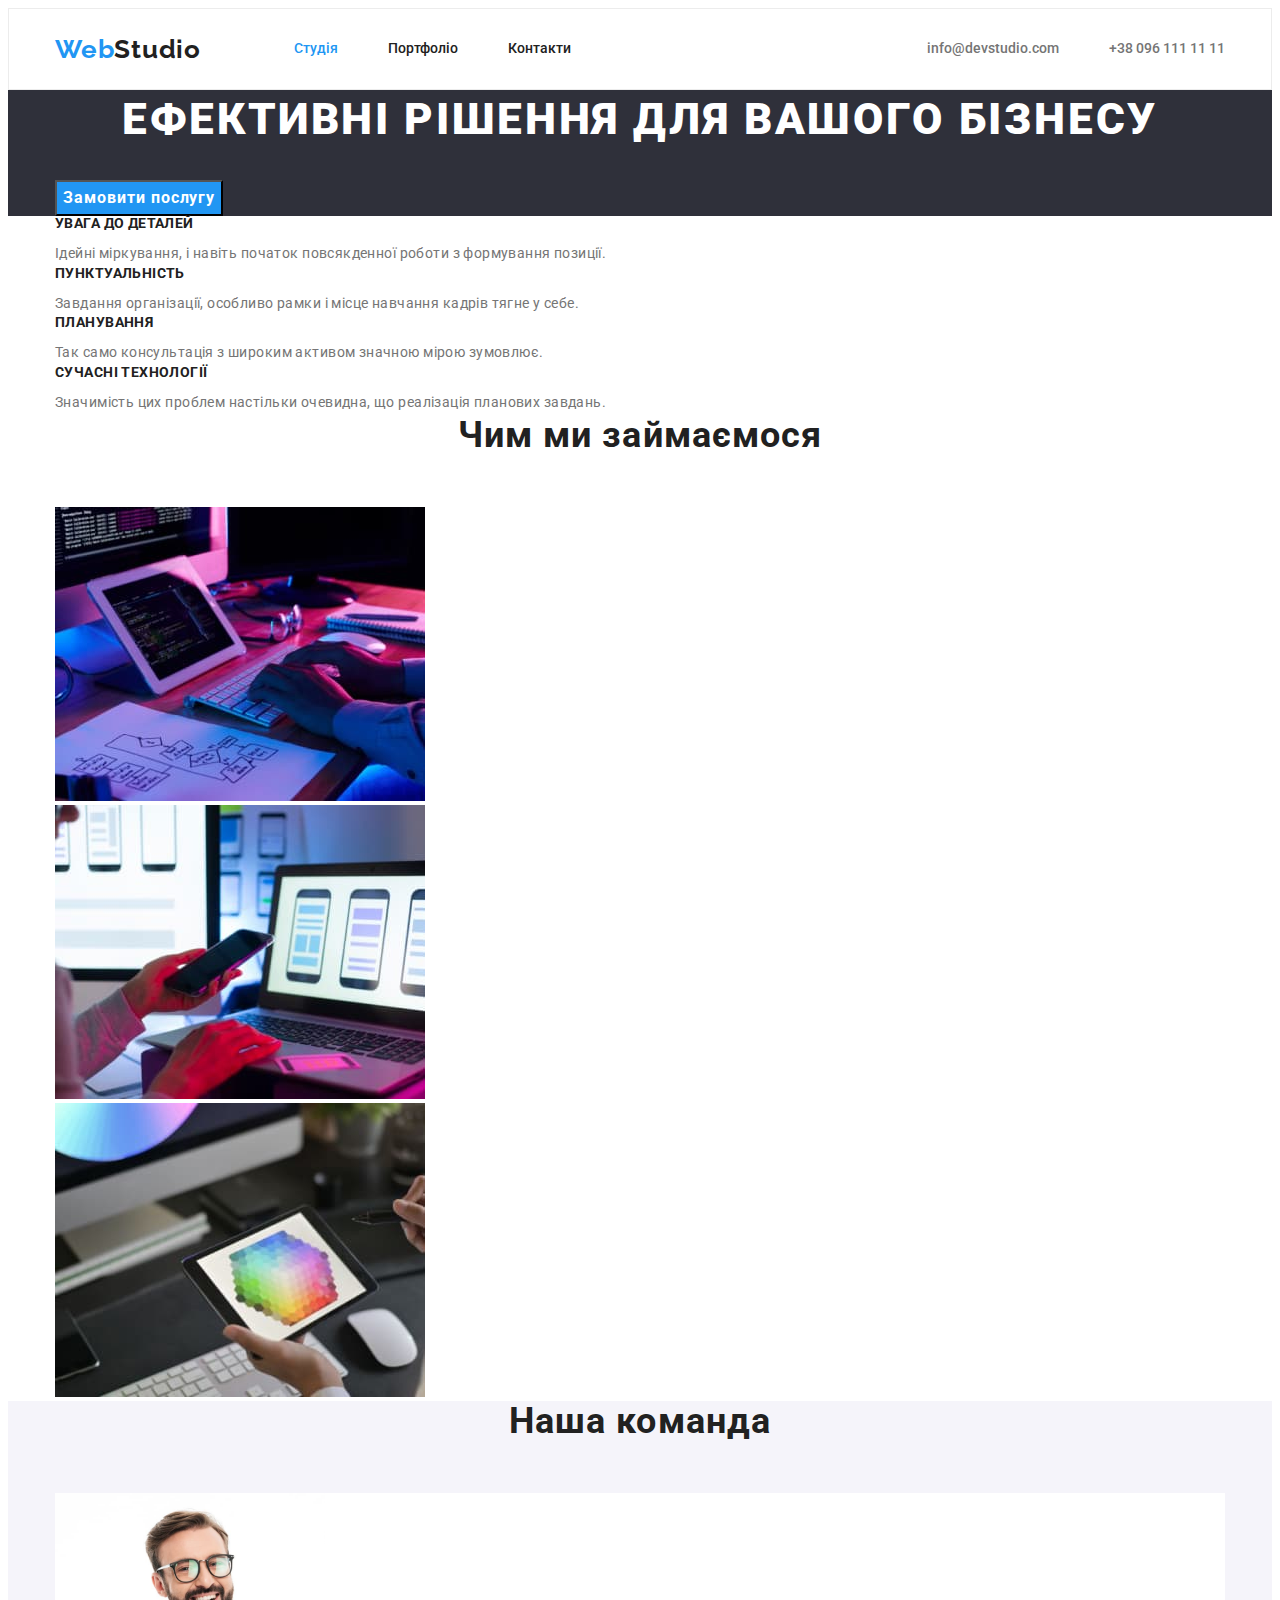
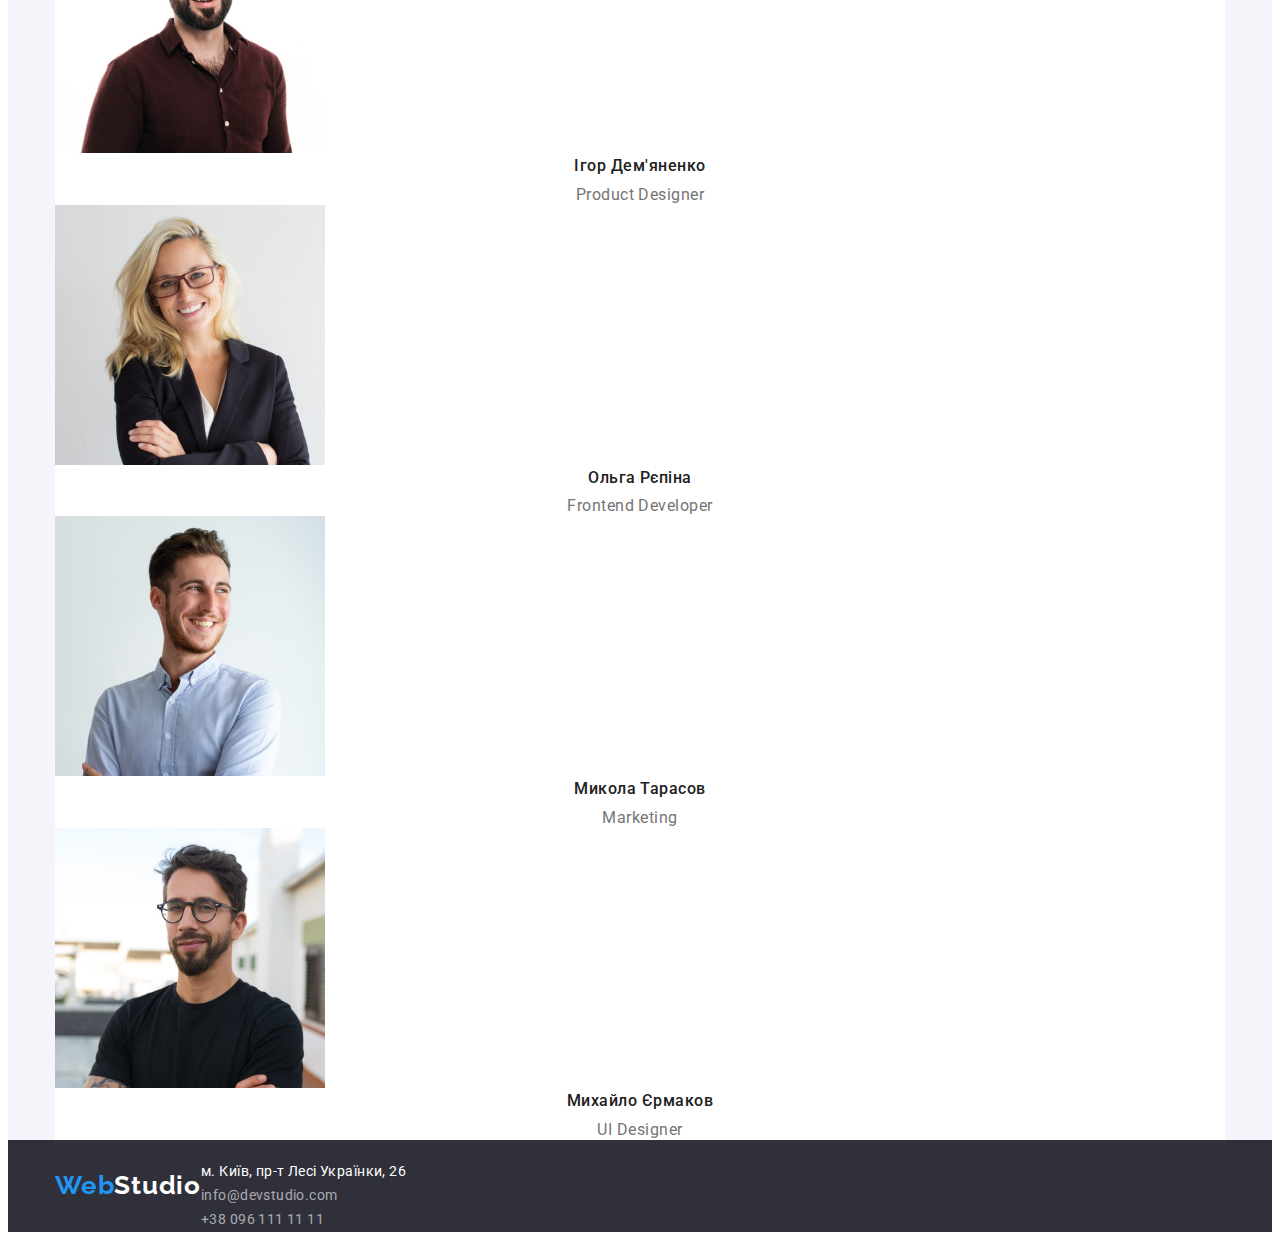
==== commit 39ad2a5c: "header position" ====
--- a/index.html
+++ b/index.html
@@ -22,8 +22,8 @@
   </head>
   <body>
     <header class="header">
-      <div class="container">
-        <nav class="header-navigation">
+      <div class="container main-nav">
+        <nav class="header-navigation main-nav">
           <a class="header-logo" href="./index.html"
             ><span class="part-logo">Web</span>Studio</a
           >
@@ -53,14 +53,14 @@
       </div>
     </header>
     <main>
-      <!--caption-->
+      <!--section caption-->
       <section class="hero">
         <div class="container">
           <h1 class="hero-title title">Ефективні рішення для вашого бізнесу</h1>
           <button type="button" class="hero-btn">Замовити послугу</button>
         </div>
       </section>
-      <!--our features-->
+      <!--section our features-->
       <section class="features">
         <div class="container">
           <h2 class="visually-hidden title">Наші особливості</h2>
@@ -95,7 +95,7 @@
           </ul>
         </div>
       </section>
-      <!--our activities-->
+      <!--section our activities-->
       <section class="activities">
         <div class="container">
           <h2 class="activities-title title">Чим ми займаємося</h2>
@@ -124,7 +124,7 @@
           </ul>
         </div>
       </section>
-      <!--our team-->
+      <!--section our team-->
       <section class="team">
         <div class="container">
           <h2 class="team-title title">Наша команда</h2>
@@ -167,11 +167,10 @@
     </main>
     <!--contacts footer-->
     <footer class="footer">
-      <div class="container">
+      <div class="container main-footer">
         <a class="footer-logo" href="./index.html"
-          ><span class="footer-part-logo">Web</span>Studio</a
-        >
-        <address class="footer-address">
+          ><span class="footer-part-logo">Web</span>Studio</a>
+        <address class="footer-address main-footer">
           <ul class="footer-list list">
             <li class="footer-item">
               <a
@@ -179,18 +178,15 @@
                 href="https://goo.gl/maps/CPtrU1FHBa2aNyZL9"
                 target="_blank"
                 rel="noopener noreferrer nofollow"
-                >м. Київ, пр-т Лесі Українки, 26</a
-              >
+                >м. Київ, пр-т Лесі Українки, 26</a>
             </li>
             <li class="footer-item">
               <a class="footer-link" href="mailto:info@devstudio.com"
-                >info@devstudio.com</a
-              >
+                >info@devstudio.com</a>
             </li>
             <li class="footer-item">
               <a class="footer-link" href="tel:+380961111111"
-                >+38 096 111 11 11</a
-              >
+                >+38 096 111 11 11</a>
             </li>
           </ul>
         </address>
--- a/css/styles.css
+++ b/css/styles.css
@@ -19,6 +19,8 @@
   --secondary-background-color: #2f303a;
   --section-background-color: #f5f4fa;
   --accent-btn-background-color: #188ce8;
+
+  --border-header-color: #ececec;
 }
 
 /*------------BODY------------*/
@@ -28,52 +30,52 @@
   background-color: var(--white-color);
 }
 
-/*h1,
-h2,
-h3,
-h4,
-h5,
-h6,
-p,
-ul {
+/*-----------Utilities-----------*/
+
+.list {
   margin-top: 0;
   margin-bottom: 0;
-  padding: 0;
-}*/
-
-/*------------HEADER------------*/
+  padding-left: 0;
+
+  list-style-type: none;
+}
+
+.title {
+  margin-top: 0;
+  margin-bottom: 0;
+}
+
+.text {
+  margin-top: 0;
+  margin-bottom: 0;
+}
+
 .container {
   width: 1200px;
   margin-left: auto;
   margin-right: auto;
   padding-left: 15px;
   padding-right: 15px;
-  background-color: rgb(127, 214, 210);
+  /*background-color: rgb(127, 214, 210);*/
+}
+
+/*------------HEADER------------*/
+.header {
+  border: 1px solid var(--border-header-color);
 }
 
 .nav-list .nav-link.current {
   color: var(--blue-color);
 }
 
-.list {
-  margin-top: 0;
-  margin-bottom: 0;
-  padding-left: 0;
-
-  list-style-type: none;
-}
-
-.title {
-  margin-top: 0;
-  margin-bottom: 0;
-}
-
-.text {
-  margin-top: 0;
-  margin-bottom: 0;
+.main-nav {
+  display: flex;
+  align-items: center;
 }
 
 .header-logo {
+  margin-right: 93px;
+
   font-family: "Raleway", sans-serif;
   font-weight: 700;
   font-size: 26px;
@@ -87,13 +89,24 @@
   color: var(--blue-color);
 }
 
+.nav-list {
+  display: flex;
+}
+
+.nav-item + .nav-item {
+  margin-left: 50px;
+}
+
 .nav-link:hover,
 .nav-link:focus {
   color: var(--blue-color);
 }
 
-
 .nav-link {
+  display: block;
+  padding-top: 32px;
+  padding-bottom: 32px;
+
   text-decoration: none;
   font-weight: 500;
   font-size: 14px;
@@ -101,11 +114,24 @@
   color: var(--primary-text-color);
 }
 
+.header-list {
+  margin-left: auto;
+  display: flex;
+}
+
+.header-item + .header-item {
+  margin-left: 50px;
+}
+
 .header-item {
   list-style-type: none;
 }
 
 .header-link {
+  display: block;
+  padding-top: 32px;
+  padding-bottom: 32px;
+
   text-decoration: none;
   font-weight: 500;
   font-size: 14px;
@@ -121,13 +147,13 @@
 /*------------FOOTER-----------*/
 .footer {
   background-color: var(--secondary-background-color);
-  /*width: 1600px;*/
-  height: 252px;
+}
+.main-footer {
+  display: flex;
+  align-items: center;
 }
 
 .footer-logo {
-  margin-bottom: 20px;
-
   font-family: "Raleway", sans-serif;
   font-weight: 700;
   font-size: 26px;
@@ -155,6 +181,10 @@
   color: var(--white-color);
 }
 
+.footer-list {
+  margin-top: 20px;
+}
+
 .footer-item {
   text-decoration: none;
 }
@@ -178,11 +208,14 @@
 /*------------HERO------------*/
 .hero {
   background-color: var(--secondary-background-color);
-  /*width: 1600px;*/
-  height: 600px;
-}
+}
+
 
 .hero-title {
+  flex-wrap: wrap;
+  
+  align-content: center;
+  align-items: center;
   margin-bottom: 30px;
 
   font-weight: 900;
@@ -229,7 +262,6 @@
   list-style-type: none;
 }
 
-
 .features-subtitle {
   margin-bottom: 10px;
 
@@ -333,7 +365,7 @@
 .link-projects {
   text-decoration: none;
 }
-    
+
 .subtitle-projects {
   margin-bottom: 4px;
   font-size: 18px;
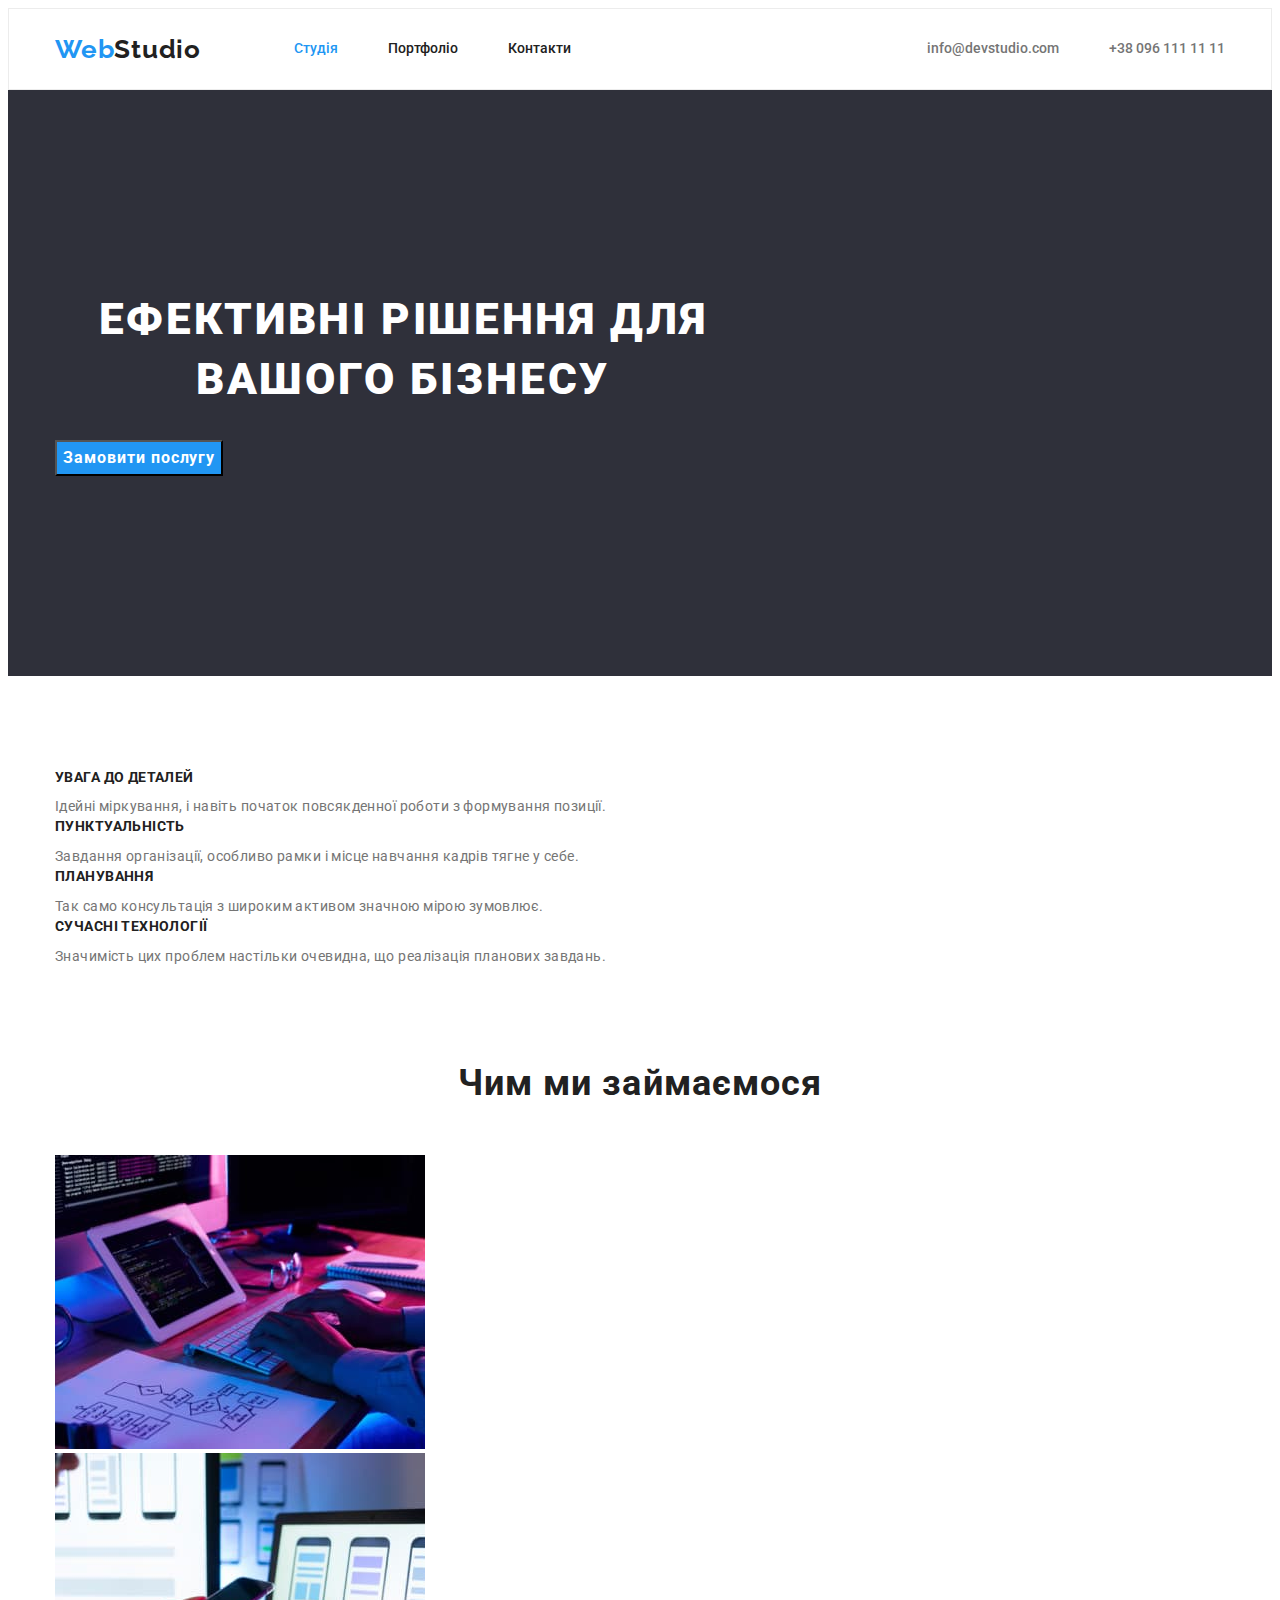
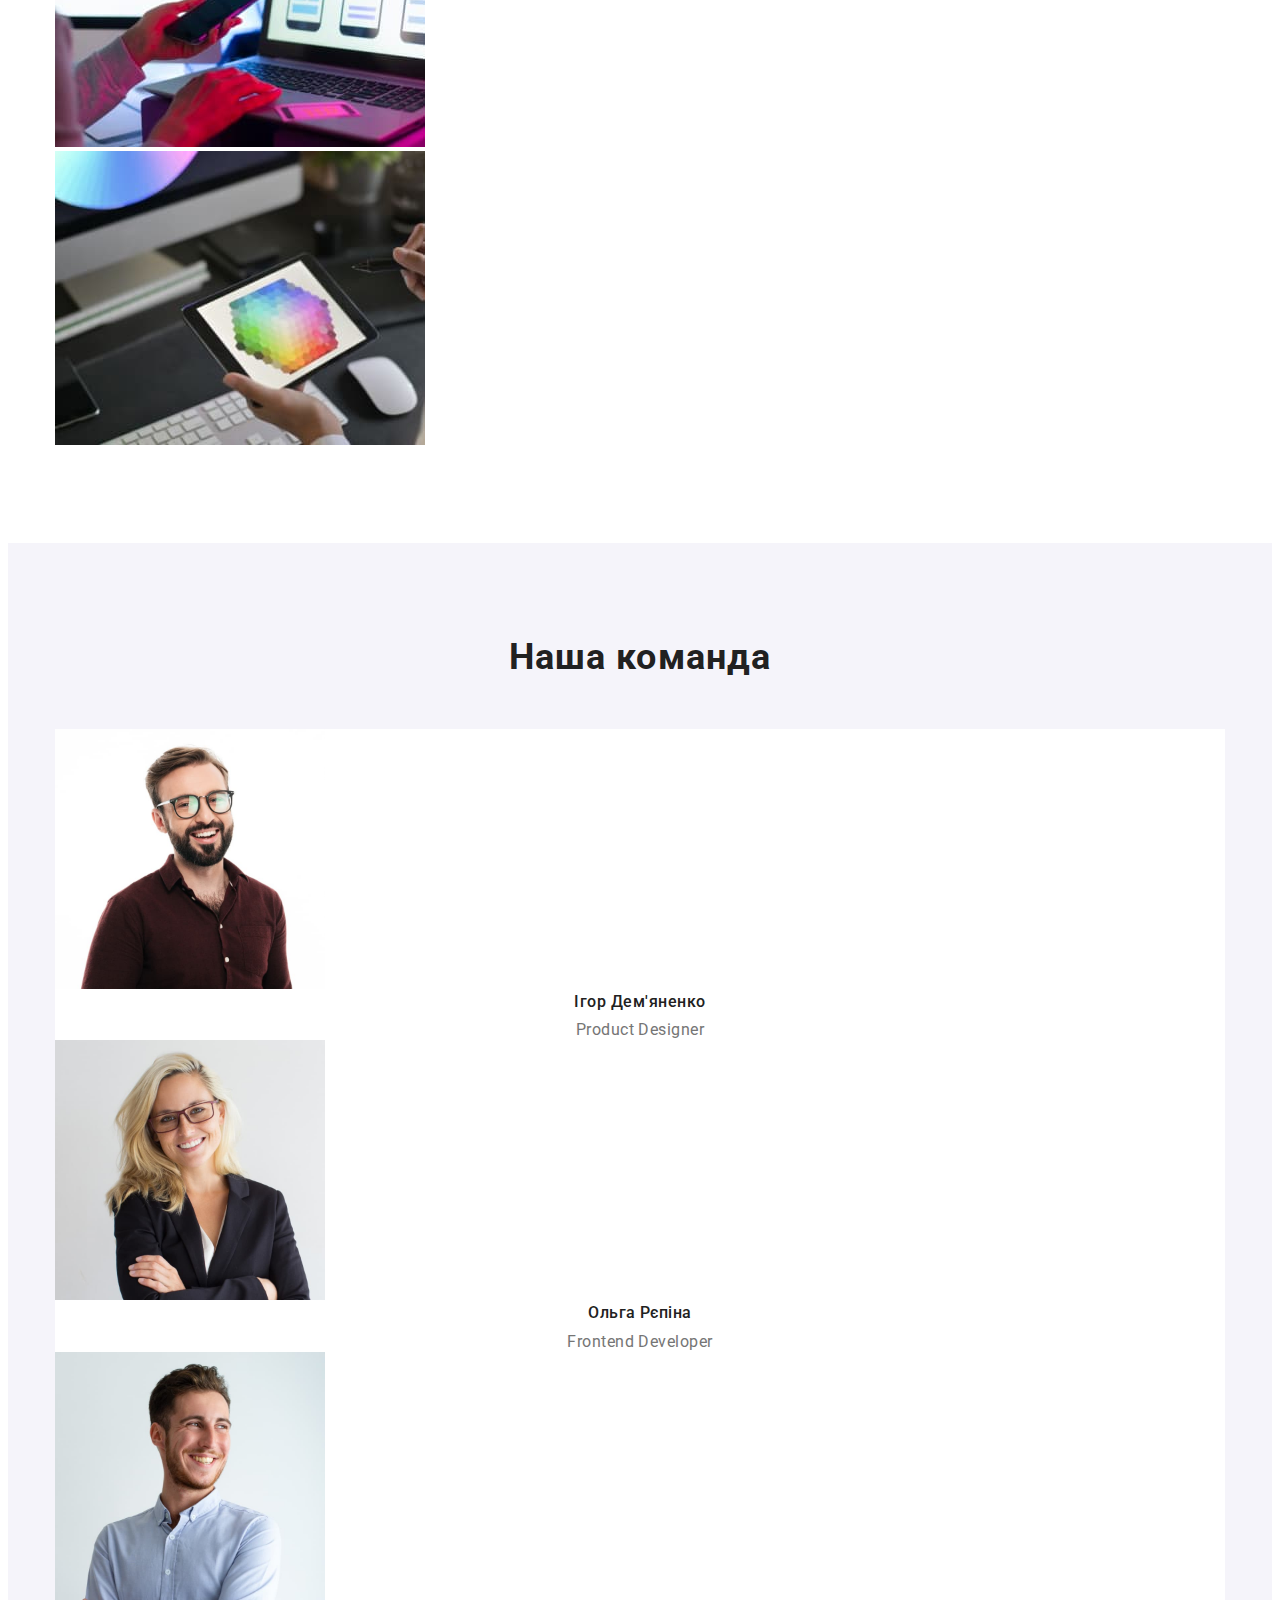
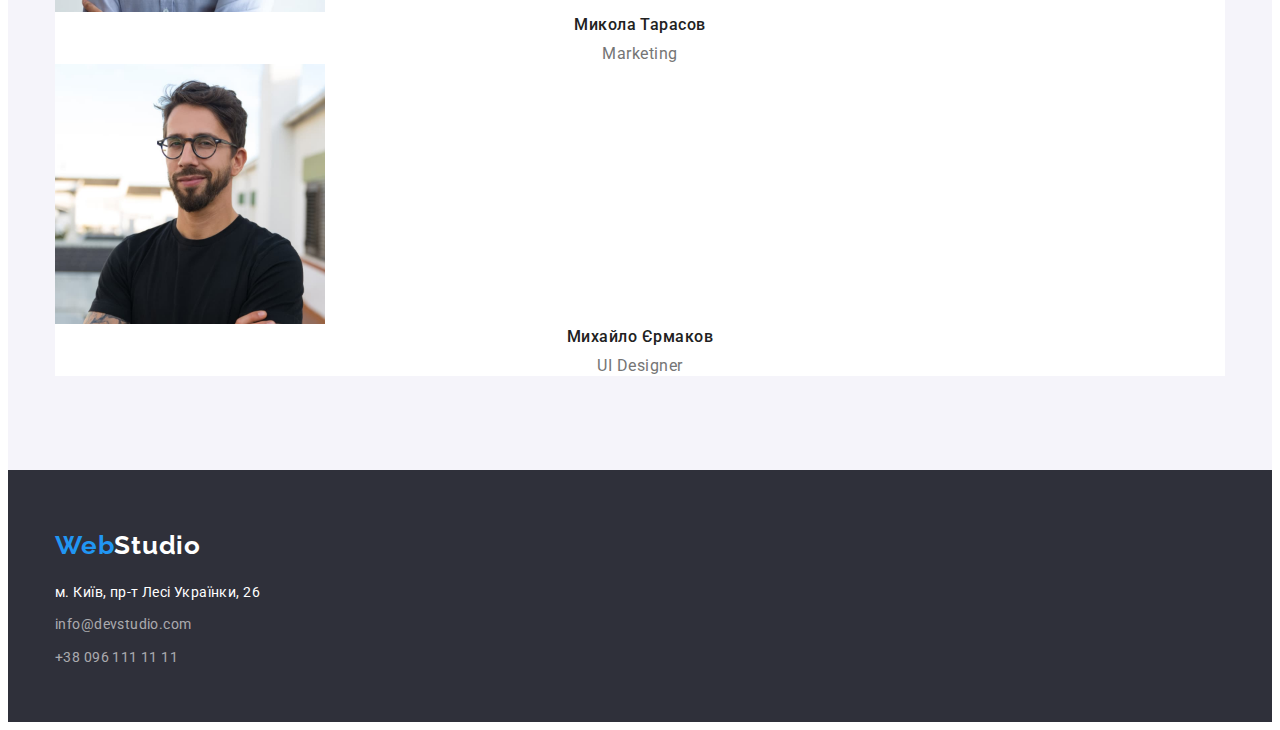
==== commit 301c6353: "add footer parameters" ====
--- a/index.html
+++ b/index.html
@@ -167,10 +167,10 @@
     </main>
     <!--contacts footer-->
     <footer class="footer">
-      <div class="container main-footer">
+      <div class="container">
         <a class="footer-logo" href="./index.html"
           ><span class="footer-part-logo">Web</span>Studio</a>
-        <address class="footer-address main-footer">
+        <address class="footer-address">
           <ul class="footer-list list">
             <li class="footer-item">
               <a
--- a/css/styles.css
+++ b/css/styles.css
@@ -147,10 +147,9 @@
 /*------------FOOTER-----------*/
 .footer {
   background-color: var(--secondary-background-color);
-}
-.main-footer {
-  display: flex;
-  align-items: center;
+  height: 252px;
+  padding-top: 60px;
+  padding-bottom: 60px;
 }
 
 .footer-logo {
@@ -185,6 +184,10 @@
   margin-top: 20px;
 }
 
+.footer-item + .footer-item {
+  margin-top: 9px;
+}
+
 .footer-item {
   text-decoration: none;
 }
@@ -208,16 +211,15 @@
 /*------------HERO------------*/
 .hero {
   background-color: var(--secondary-background-color);
-}
-
+  padding-top: 200px;
+  padding-bottom: 200px;
+  justify-content: center;
+}
 
 .hero-title {
-  flex-wrap: wrap;
+  margin-bottom: 30px;
   
-  align-content: center;
-  align-items: center;
-  margin-bottom: 30px;
-
+  width: 696px;
   font-weight: 900;
   font-size: 44px;
   line-height: 1.36;
@@ -258,6 +260,11 @@
 }
 
 /*------------OUR FEATURES------------*/
+.features {
+  padding-top: 94px;
+  padding-bottom: 94px;
+}
+
 .features-item {
   list-style-type: none;
 }
@@ -279,6 +286,10 @@
 }
 
 /*------------OUR ACTIVITIES-----------*/
+.activities {
+  padding-bottom: 94px;
+}
+
 .activities-title {
   margin-bottom: 50px;
 
@@ -295,8 +306,8 @@
 /*------------OUR TEAM-----------*/
 .team {
   background-color: var(--section-background-color);
-  /*width: 1600px;
-  height: 648px;*/
+  padding-top: 94px;
+  padding-bottom: 94px;
 }
 
 .team-title {
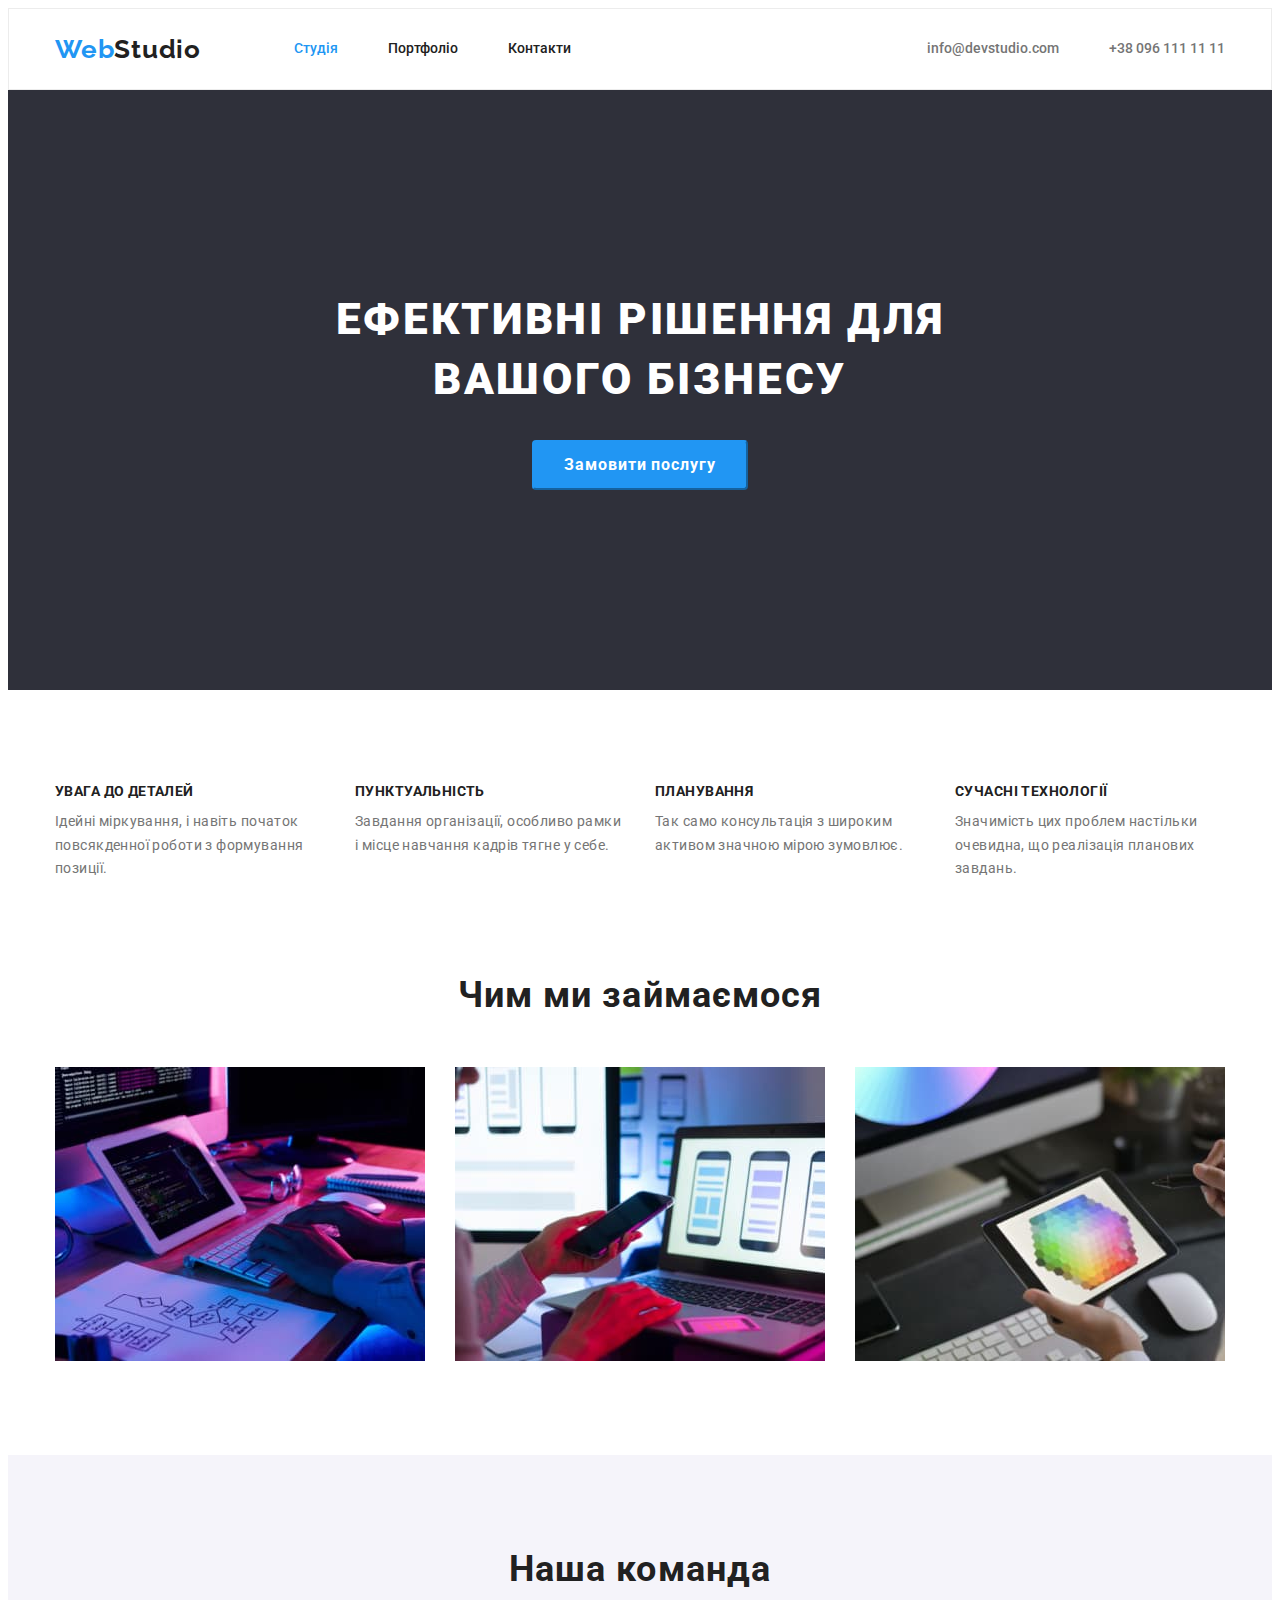
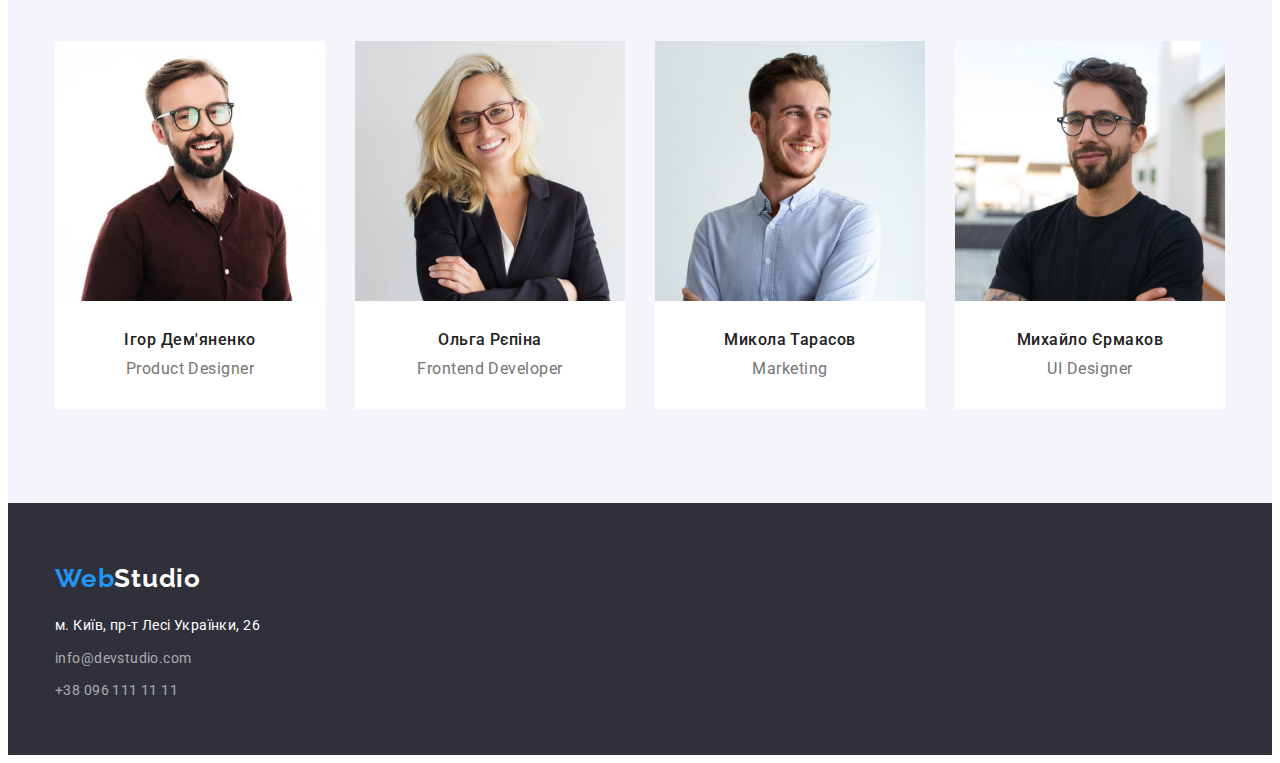
==== commit eee48158: "finished portfolio" ====
--- a/index.html
+++ b/index.html
@@ -135,13 +135,17 @@
                 alt="Чоловік у сорочці та окулярах"
                 width="270"
               />
-              <h3 class="team-name title">Ігор Дем'яненко</h3>
-              <p class="team-position text">Product Designer</p>
+              <div class="name-wrap">
+                <h3 class="team-name title">Ігор Дем'яненко</h3>
+                <p class="team-position text">Product Designer</p>
+              </div>
             </li>
             <li class="team-item">
               <img src="./image/olga.jpg" alt="Жінка в окулярах" width="270" />
-              <h3 class="team-name title">Ольга Рєпіна</h3>
-              <p class="team-position text">Frontend Developer</p>
+              <div class="name-wrap">
+                <h3 class="team-name title">Ольга Рєпіна</h3>
+                <p class="team-position text">Frontend Developer</p>
+              </div>
             </li>
             <li class="team-item">
               <img
@@ -149,8 +153,10 @@
                 alt="Чоловік у світлій сорочці"
                 width="270"
               />
-              <h3 class="team-name title">Микола Тарасов</h3>
-              <p class="team-position text">Marketing</p>
+              <div class="name-wrap">
+                <h3 class="team-name title">Микола Тарасов</h3>
+                <p class="team-position text">Marketing</p>
+              </div>
             </li>
             <li class="team-item">
               <img
@@ -158,8 +164,10 @@
                 alt="Чоловік у футболці та окулярах"
                 width="270"
               />
-              <h3 class="team-name title">Михайло Єрмаков</h3>
-              <p class="team-position text">UI Designer</p>
+              <div class="name-wrap">
+                <h3 class="team-name title">Михайло Єрмаков</h3>
+                <p class="team-position text">UI Designer</p>
+              </div>
             </li>
           </ul>
         </div>
@@ -169,7 +177,8 @@
     <footer class="footer">
       <div class="container">
         <a class="footer-logo" href="./index.html"
-          ><span class="footer-part-logo">Web</span>Studio</a>
+          ><span class="footer-part-logo">Web</span>Studio</a
+        >
         <address class="footer-address">
           <ul class="footer-list list">
             <li class="footer-item">
@@ -178,15 +187,18 @@
                 href="https://goo.gl/maps/CPtrU1FHBa2aNyZL9"
                 target="_blank"
                 rel="noopener noreferrer nofollow"
-                >м. Київ, пр-т Лесі Українки, 26</a>
+                >м. Київ, пр-т Лесі Українки, 26</a
+              >
             </li>
             <li class="footer-item">
               <a class="footer-link" href="mailto:info@devstudio.com"
-                >info@devstudio.com</a>
+                >info@devstudio.com</a
+              >
             </li>
             <li class="footer-item">
               <a class="footer-link" href="tel:+380961111111"
-                >+38 096 111 11 11</a>
+                >+38 096 111 11 11</a
+              >
             </li>
           </ul>
         </address>
--- a/css/styles.css
+++ b/css/styles.css
@@ -21,6 +21,9 @@
   --accent-btn-background-color: #188ce8;
 
   --border-header-color: #ececec;
+  --border-carts-color: #eeeeee;
+
+  --card-set-gap: 30px;
 }
 
 /*------------BODY------------*/
@@ -30,24 +33,32 @@
   background-color: var(--white-color);
 }
 
+img {
+  display: block;
+  max-width: 100%;
+  height: auto;
+}
+
+p,
+h1,
+h2,
+h3,
+h4,
+h5,
+h6 {
+  margin: 0;
+}
+
+ul,
+ol {
+  margin: 0;
+  padding-left: 0;
+}
+
 /*-----------Utilities-----------*/
 
 .list {
-  margin-top: 0;
-  margin-bottom: 0;
-  padding-left: 0;
-
-  list-style-type: none;
-}
-
-.title {
-  margin-top: 0;
-  margin-bottom: 0;
-}
-
-.text {
-  margin-top: 0;
-  margin-bottom: 0;
+  list-style-type: none;
 }
 
 .container {
@@ -217,8 +228,11 @@
 }
 
 .hero-title {
+  flex-wrap: wrap;
+  margin-right: auto;
+  margin-left: auto;
   margin-bottom: 30px;
-  
+
   width: 696px;
   font-weight: 900;
   font-size: 44px;
@@ -231,11 +245,21 @@
 
 .hero-btn:hover,
 .hero-btn:focus {
-  background-color: var(--accent-btn-background-color);
+  border-color: transparent;
   cursor: pointer;
 }
 
 .hero-btn {
+  display: flex;
+  align-items: center;
+  justify-content: center;
+  margin-right: auto;
+  margin-left: auto;
+
+  height: 50px;
+  width: 216px;
+  border-radius: 4px;
+  border-color: var(--blue-color);
   font-family: inherit;
   font-weight: 700;
   font-size: 16px;
@@ -265,8 +289,18 @@
   padding-bottom: 94px;
 }
 
+.features-list {
+  display: flex;
+  flex-wrap: wrap;
+}
+
+.features-item + .features-item {
+  margin-left: 30px;
+}
+
 .features-item {
   list-style-type: none;
+  width: 270px;
 }
 
 .features-subtitle {
@@ -288,6 +322,14 @@
 /*------------OUR ACTIVITIES-----------*/
 .activities {
   padding-bottom: 94px;
+}
+
+.activities-list {
+  display: flex;
+}
+
+.activities-item + .activities-item {
+  margin-left: 30px;
 }
 
 .activities-title {
@@ -310,6 +352,14 @@
   padding-bottom: 94px;
 }
 
+.team-list {
+  display: flex;
+}
+
+.team-item + .team-item {
+  margin-left: 30px;
+}
+
 .team-title {
   margin-bottom: 50px;
 
@@ -324,8 +374,13 @@
   background-color: var(--white-color);
 }
 
+.name-wrap {
+  padding: 30px;
+}
+
 .team-name {
   margin-bottom: 10px;
+
   font-weight: 500;
   font-size: 16px;
   line-height: 1.18;
@@ -343,9 +398,25 @@
 
 /*----------------------------------ПОРТФОЛІО--------------------------------*/
 
-/*----------main-------------*/
+/*----------section main-------------*/
+.section {
+  padding-top: 94px;
+  padding-bottom: 94px;
+}
+
 .list-btn {
-  list-style-type: none;
+  display: flex;
+  align-items: center;
+  justify-content: center;
+  margin-right: auto;
+  margin-left: auto;
+  margin-bottom: 34px;
+
+  list-style-type: none;
+}
+
+.item-btn + .item-btn {
+  margin-left: 8px;
 }
 
 .btn-filter:hover,
@@ -360,6 +431,10 @@
 }
 
 .btn-filter {
+  border-radius: 4px;
+  border-color: transparent;
+  padding: 6px 22px;
+
   font-family: inherit;
   font-weight: 500;
   font-size: 16px;
@@ -370,11 +445,29 @@
 }
 
 .list-projects {
-  list-style-type: none;
+  display: flex;
+  flex-wrap: wrap;
+  list-style-type: none;
+
+  margin-left: calc(-1 * var(--card-set-gap));
+  margin-top: calc(-1 * var(--card-set-gap));
+}
+
+.item-projects {
+  flex-basis: calc(100% / 3 - var(--card-set-gap));
+
+  margin-left: var(--card-set-gap);
+  margin-top: var(--card-set-gap);
+
+  border: 1px solid var(--border-carts-color);
 }
 
 .link-projects {
   text-decoration: none;
+}
+
+.cart-content {
+  padding: 20px 24px;
 }
 
 .subtitle-projects {
